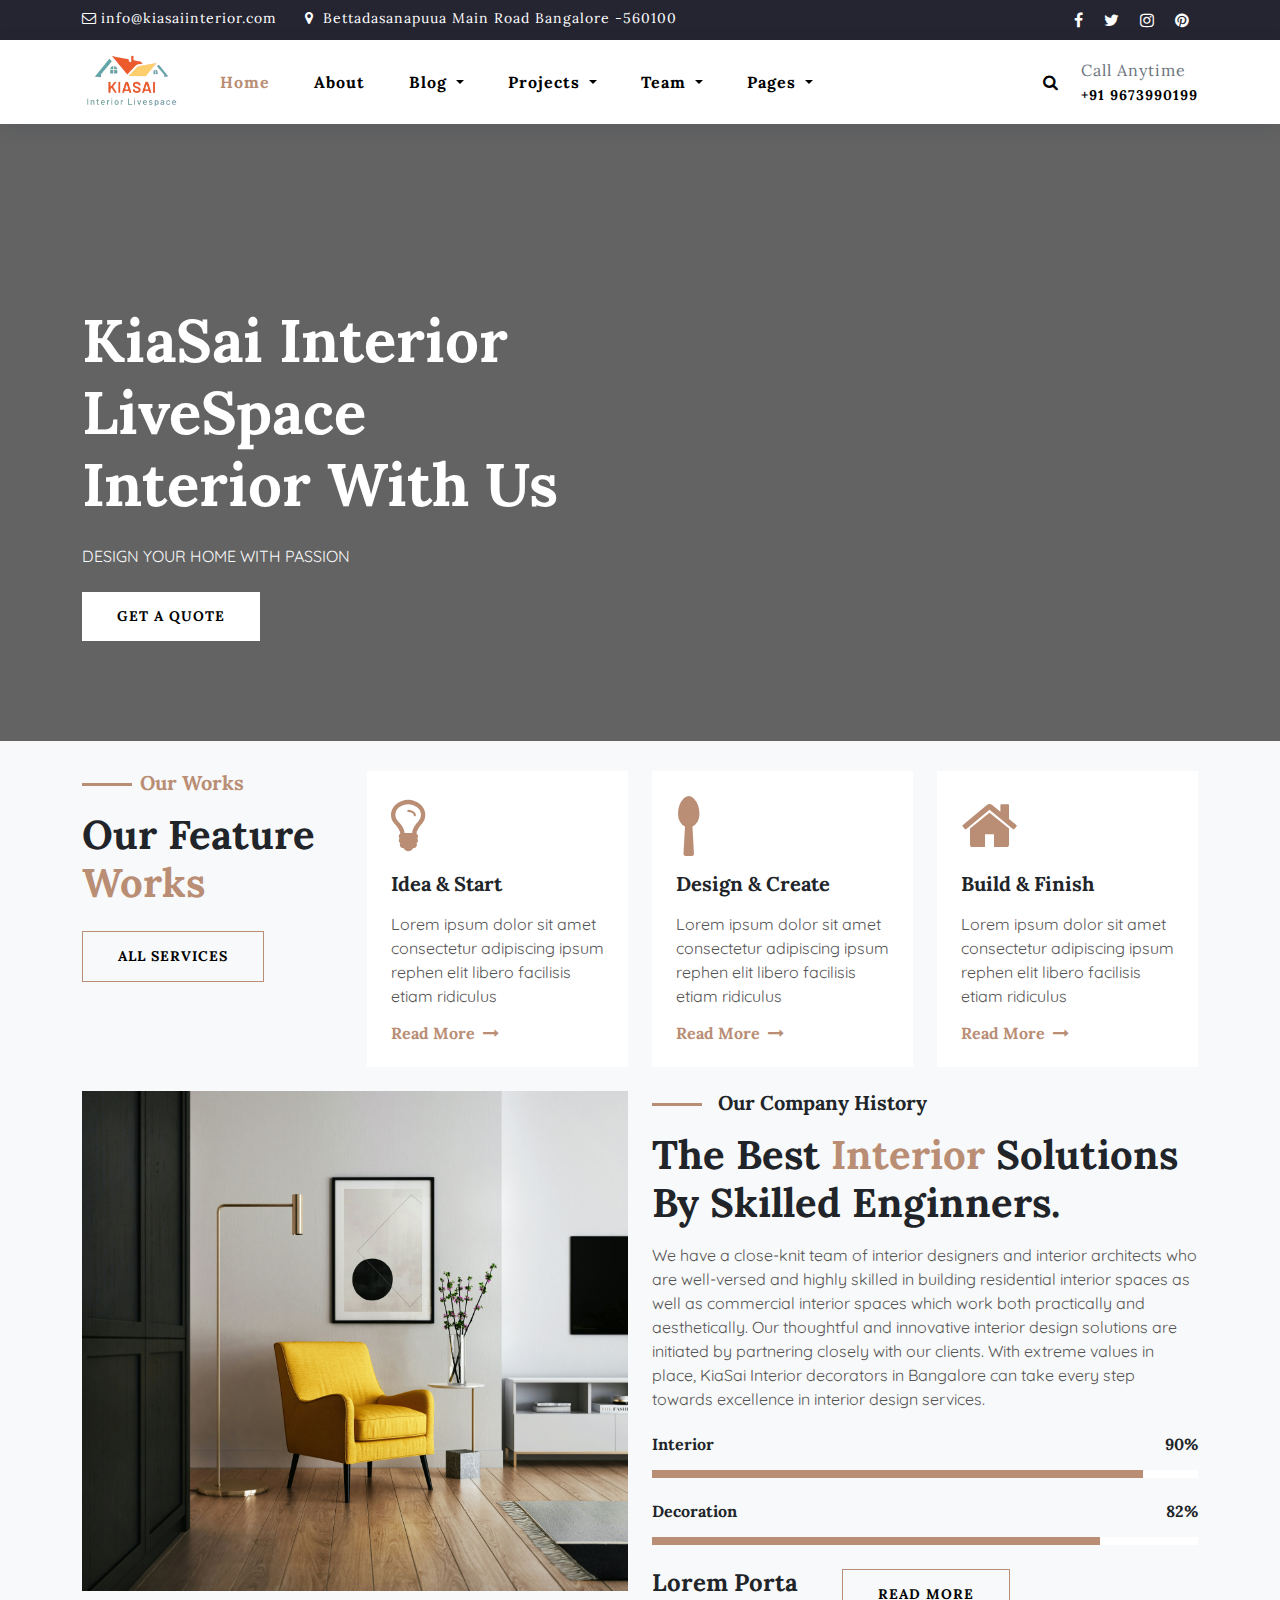
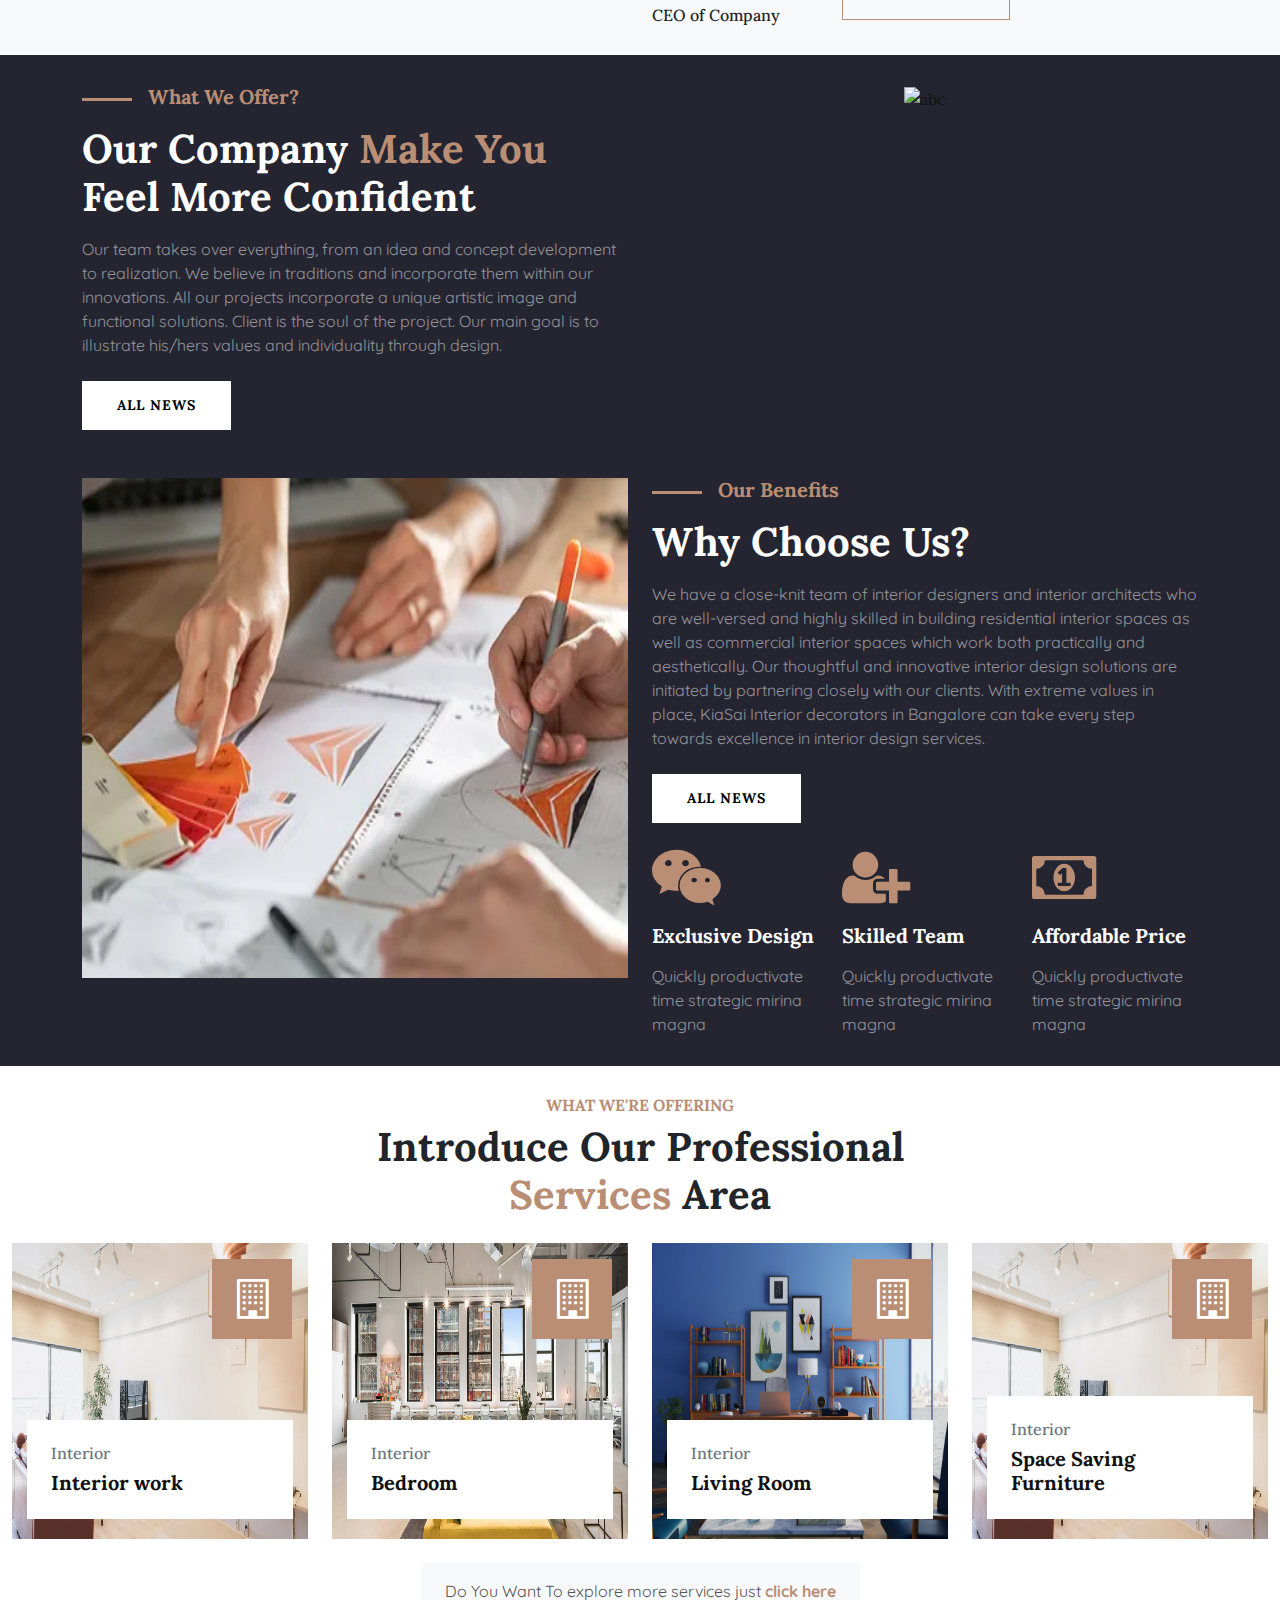
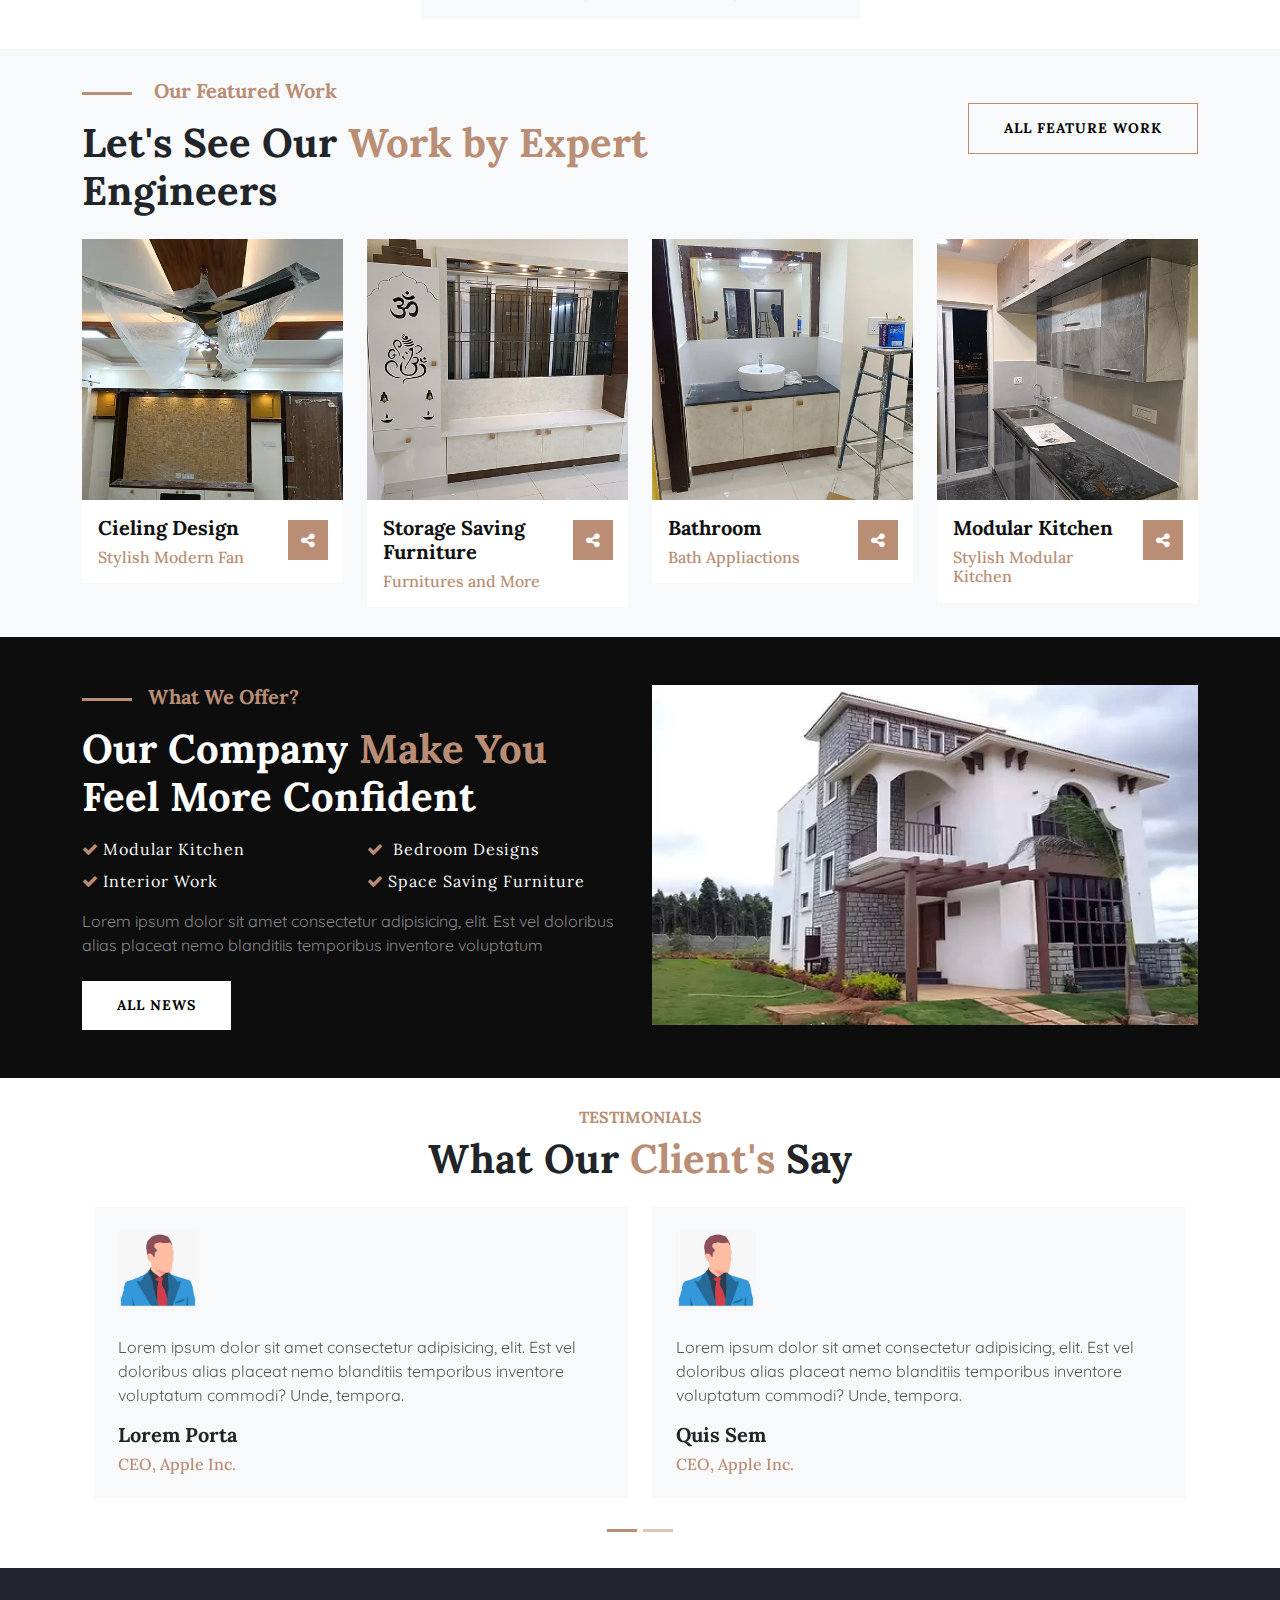
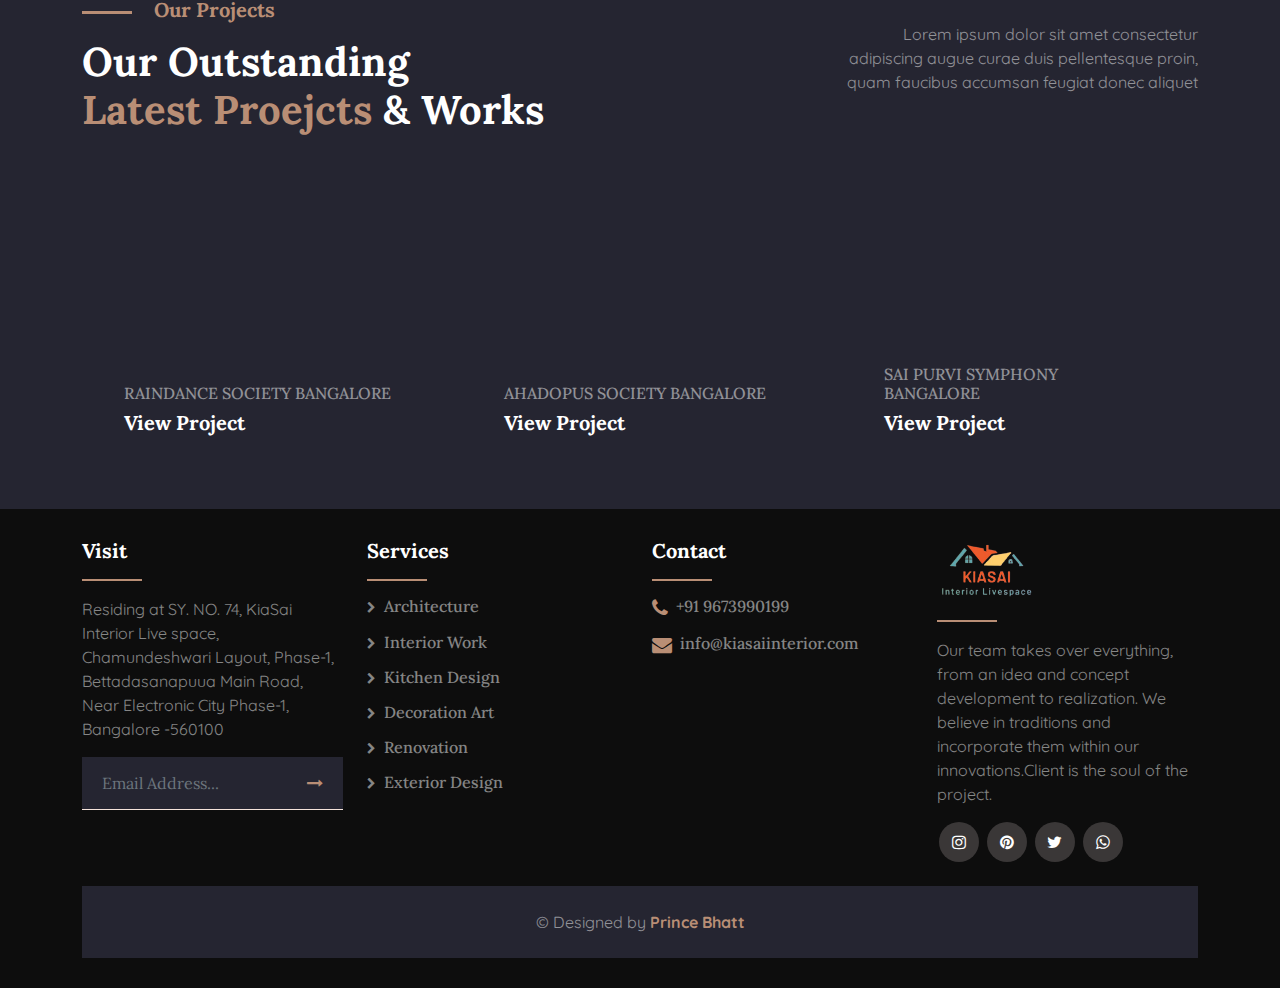
==== index.html @ 228f4214 "Website Home About Done" ====
<!DOCTYPE html>
<html lang="en">
  <head>
    <meta charset="utf-8" />
    <meta
      http-equiv="X-UA-Compatible"
      content="IE=edge" />
    <meta
      name="viewport"
      content="width=device-width, initial-scale=1" />
    <title>KiaSai Interiors</title>
    <link
      href="css/bootstrap.min.css"
      rel="stylesheet" />
    <link
      href="css/font-awesome.min.css"
      rel="stylesheet" />
    <link
      href="css/global.css"
      rel="stylesheet" />
    <link
      rel="shortcut icon"
      href="img/logo.png"
      type="image/x-icon" />
    <link
      href="css/index.css"
      rel="stylesheet" />
    <link
      href="https://fonts.googleapis.com/css2?family=Lora&display=swap"
      rel="stylesheet" />
    <link
      href="https://fonts.googleapis.com/css2?family=Quicksand:wght@500&display=swap"
      rel="stylesheet" />
    <script src="js/bootstrap.bundle.min.js"></script>
  </head>
  <body>
    <section
      id="top"
      class="bg_dark pt-2 pb-2">
      <div class="container-xl">
        <div class="row top_1">
          <div class="col-md-8">
            <div class="top_1l">
              <ul class="mb-0 font_14">
                <li class="d-inline-block">
                  <a
                    class="text-white"
                    href="#"
                    ><i class="fa fa-envelope-o me-1"></i
                    >info@kiasaiinterior.com</a
                  >
                </li>
                <li
                  style="cursor: pointer"
                  class="d-inline-block ms-4 text-white">
                  <i class="fa fa-map-marker me-1"></i>
                  Bettadasanapuua Main Road Bangalore -560100
                </li>
              </ul>
            </div>
          </div>
          <div class="col-md-4">
            <div class="top_1r text-end">
              <ul class="mb-0">
                <li class="d-inline-block mx-2">
                  <a
                    class="text-white"
                    href="#"
                    ><i class="fa fa-facebook"></i
                  ></a>
                </li>
                <li class="d-inline-block mx-2">
                  <a
                    class="text-white"
                    href="#"
                    ><i class="fa fa-twitter"></i
                  ></a>
                </li>
                <li class="d-inline-block mx-2">
                  <a
                    class="text-white"
                    href="#"
                    ><i class="fa fa-instagram"></i
                  ></a>
                </li>
                <li class="d-inline-block mx-2">
                  <a
                    class="text-white"
                    href="#"
                    ><i class="fa fa-pinterest"></i
                  ></a>
                </li>
              </ul>
            </div>
          </div>
        </div>
      </div>
    </section>

    <section id="header">
      <div
        class="modal fade"
        id="exampleModal2"
        tabindex="-1"
        aria-labelledby="exampleModalLabel"
        style="display: none; top: 0"
        aria-hidden="true">
        <div class="modal-dialog">
          <div class="modal-content bg-transparent border-0">
            <div class="modal-header border-0">
              <button
                type="button"
                class="btn-close"
                data-bs-dismiss="modal"
                aria-label="Close">
                <i class="fa fa-close"></i>
              </button>
            </div>
            <div class="modal-body p-0">
              <div class="search_1">
                <div class="input-group">
                  <input
                    type="text"
                    class="form-control bg-transparent border-0"
                    placeholder="Type your keyword.." />
                  <span class="input-group-btn">
                    <button
                      class="btn btn-primary bg-transparent border-0"
                      type="button">
                      <i class="fa fa-search"></i>
                    </button>
                  </span>
                </div>
              </div>
            </div>
          </div>
        </div>
      </div>
      <nav
        class="navbar navbar-expand-md navbar-light bg-white mx-auto pt-2 pb-2 shadow_box px-3"
        id="navbar_sticky">
        <div class="container-xl">
          <a
            class="navbar-brand p-0 fw-bold"
            href="index.html"
            ><img
              class="logo"
              src="img/logo.png"
              alt="logo"
          /></a>
          <button
            class="navbar-toggler"
            type="button"
            data-bs-toggle="collapse"
            data-bs-target="#navbarSupportedContent"
            aria-controls="navbarSupportedContent"
            aria-expanded="false"
            aria-label="Toggle navigation">
            <span class="navbar-toggler-icon"></span>
          </button>
          <div
            class="collapse navbar-collapse"
            id="navbarSupportedContent">
            <ul class="navbar-nav mb-0">
              <li class="nav-item">
                <a
                  class="nav-link active"
                  aria-current="page"
                  href="index.html"
                  >Home</a
                >
              </li>

              <li class="nav-item">
                <a
                  class="nav-link"
                  href="about.html"
                  >About
                </a>
              </li>

              <li class="nav-item dropdown">
                <a
                  class="nav-link dropdown-toggle"
                  href="#"
                  id="navbarDropdown"
                  role="button"
                  data-bs-toggle="dropdown"
                  aria-expanded="false">
                  Blog
                </a>
                <ul
                  class="dropdown-menu drop_1"
                  aria-labelledby="navbarDropdown">
                  <li>
                    <a
                      class="dropdown-item"
                      href="blog.html"
                      ><i
                        class="fa fa-long-arrow-right font_14 me-1 align-middle"></i>
                      Blog</a
                    >
                  </li>
                  <li>
                    <a
                      class="dropdown-item border-0"
                      href="blog_detail.html"
                      ><i
                        class="fa fa-long-arrow-right font_14 me-1 align-middle"></i>
                      Blog Detail</a
                    >
                  </li>
                </ul>
              </li>

              <li class="nav-item dropdown">
                <a
                  class="nav-link dropdown-toggle"
                  href="#"
                  id="navbarDropdown"
                  role="button"
                  data-bs-toggle="dropdown"
                  aria-expanded="false">
                  Projects
                </a>
                <ul
                  class="dropdown-menu drop_1"
                  aria-labelledby="navbarDropdown">
                  <li>
                    <a
                      class="dropdown-item"
                      href="project.html"
                      ><i
                        class="fa fa-long-arrow-right font_14 me-1 align-middle"></i>
                      Projects</a
                    >
                  </li>
                  <li>
                    <a
                      class="dropdown-item border-0"
                      href="detail.html"
                      ><i
                        class="fa fa-long-arrow-right font_14 me-1 align-middle"></i>
                      Project Detail</a
                    >
                  </li>
                </ul>
              </li>

              <li class="nav-item dropdown">
                <a
                  class="nav-link dropdown-toggle"
                  href="#"
                  id="navbarDropdown"
                  role="button"
                  data-bs-toggle="dropdown"
                  aria-expanded="false">
                  Team
                </a>
                <ul
                  class="dropdown-menu drop_1"
                  aria-labelledby="navbarDropdown">
                  <li>
                    <a
                      class="dropdown-item"
                      href="team.html"
                      ><i
                        class="fa fa-long-arrow-right font_14 me-1 align-middle"></i>
                      Team</a
                    >
                  </li>
                  <li>
                    <a
                      class="dropdown-item border-0"
                      href="team_detail.html"
                      ><i
                        class="fa fa-long-arrow-right font_14 me-1 align-middle"></i>
                      Team Detail</a
                    >
                  </li>
                </ul>
              </li>

              <li class="nav-item dropdown">
                <a
                  class="nav-link dropdown-toggle"
                  href="#"
                  id="navbarDropdown"
                  role="button"
                  data-bs-toggle="dropdown"
                  aria-expanded="false">
                  Pages
                </a>
                <ul
                  class="dropdown-menu drop_1"
                  aria-labelledby="navbarDropdown">
                  <li>
                    <a
                      class="dropdown-item"
                      href="services.html"
                      ><i
                        class="fa fa-long-arrow-right font_14 me-1 align-middle"></i>
                      Services</a
                    >
                  </li>
                  <li>
                    <a
                      class="dropdown-item"
                      href="pricing.html"
                      ><i
                        class="fa fa-long-arrow-right font_14 me-1 align-middle"></i>
                      Pricing</a
                    >
                  </li>
                  <li>
                    <a
                      class="dropdown-item border-0"
                      href="contact.html"
                      ><i
                        class="fa fa-long-arrow-right font_14 me-1 align-middle"></i>
                      Contact</a
                    >
                  </li>
                </ul>
              </li>
            </ul>
            <ul class="navbar-nav mb-0 ms-auto">
              <li class="nav-item">
                <a
                  class="nav-link drop_togn"
                  data-bs-target="#exampleModal2"
                  data-bs-toggle="modal"
                  href="#"
                  ><i class="fa fa-search"></i
                ></a>
              </li>

              <li class="nav-item drop_conc">
                <a
                  class="d-inline-block text-muted"
                  href="#">
                  Call Anytime <br />
                  <span class="text-black fw-bold font_14">
                    +91 9673990199</span
                  ></a
                >
              </li>
            </ul>
          </div>
        </div>
      </nav>
    </section>

    <section
      id="center"
      class="center_h">
      <div class="center_hm">
        <div class="container-xl">
          <div class="row top_1">
            <div class="col-md-7">
              <div class="center_hl">
                <h1 class="text-white font_60">
                  KiaSai Interior LiveSpace<br />
                  Interior With Us
                </h1>
                <p class="mt-4 text-light">DESIGN YOUR HOME WITH PASSION</p>
                <h6 class="mb-0 mt-4 text-uppercase font_14">
                  <a
                    id="show"
                    class="button"
                    href="#"
                    >Get a Quote</a
                  >
                </h6>
              </div>
            </div>
            <div class="col-md-5">
              <div
                id="formmm"
                class="center_hr bg-white p-4">
                <h2>Need Any Help?</h2>
                <input
                  class="form-control mt-4"
                  placeholder="Name"
                  type="text" />
                <div class="center_hri row">
                  <div class="col-md-6">
                    <div class="center_hril">
                      <input
                        class="form-control mt-4"
                        placeholder="Phone"
                        type="text" />
                    </div>
                  </div>
                  <div class="col-md-6">
                    <div class="center_hril">
                      <input
                        class="form-control mt-4"
                        placeholder="Email"
                        type="text" />
                    </div>
                  </div>
                </div>
                <textarea
                  placeholder="Your Message"
                  class="form-control mt-4 form_text"></textarea>
                <h6 class="mb-0 mt-4">
                  <a
                    class="button_1 d-block text-center"
                    href="#"
                    >Request Submit</a
                  >
                  <a
                    id="close"
                    class="button_1 d-block text-center"
                    href="#"
                    >Close Form</a
                  >
                </h6>
              </div>
            </div>
          </div>
        </div>
      </div>
    </section>

    <section
      id="work"
      class="bg-light p_3">
      <div class="container-xl">
        <div class="row work_1">
          <div class="col-md-3">
            <div class="work_1l">
              <h5 class="icon_line col_brow">Our Works</h5>
              <h1 class="mt-3">
                Our Feature <span class="col_brow">Works</span>
              </h1>
              <h6 class="mb-0 mt-4 text-uppercase font_14">
                <a
                  class="button_2"
                  href="#"
                  >All Services</a
                >
              </h6>
            </div>
          </div>
          <div class="col-md-9">
            <div class="work_1r">
              <div class="work_1ri row">
                <div class="col-md-4">
                  <div class="work_1ri1 bg-white p-4">
                    <span class="font_60 col_brow lh-1"
                      ><i class="fa fa-lightbulb-o"></i
                    ></span>
                    <h5 class="mt-3">Idea & Start</h5>
                    <p class="mt-3">
                      Lorem ipsum dolor sit amet consectetur adipiscing ipsum
                      rephen elit libero facilisis etiam ridiculus
                    </p>
                    <h6 class="mb-0 fw-bold">
                      <a
                        class="col_brow"
                        href="#"
                        >Read More <i class="fa fa-long-arrow-right ms-1"></i
                      ></a>
                    </h6>
                  </div>
                </div>
                <div class="col-md-4">
                  <div class="work_1ri1 bg-white p-4">
                    <span class="font_60 col_brow lh-1"
                      ><i class="fa fa-spoon"></i
                    ></span>
                    <h5 class="mt-3">Design & Create</h5>
                    <p class="mt-3">
                      Lorem ipsum dolor sit amet consectetur adipiscing ipsum
                      rephen elit libero facilisis etiam ridiculus
                    </p>
                    <h6 class="mb-0 fw-bold">
                      <a
                        class="col_brow"
                        href="#"
                        >Read More <i class="fa fa-long-arrow-right ms-1"></i
                      ></a>
                    </h6>
                  </div>
                </div>
                <div class="col-md-4">
                  <div class="work_1ri1 bg-white p-4">
                    <span class="font_60 col_brow lh-1"
                      ><i class="fa fa-home"></i
                    ></span>
                    <h5 class="mt-3">Build & Finish</h5>
                    <p class="mt-3">
                      Lorem ipsum dolor sit amet consectetur adipiscing ipsum
                      rephen elit libero facilisis etiam ridiculus
                    </p>
                    <h6 class="mb-0 fw-bold">
                      <a
                        class="col_brow"
                        href="#"
                        >Read More <i class="fa fa-long-arrow-right ms-1"></i
                      ></a>
                    </h6>
                  </div>
                </div>
              </div>
            </div>
          </div>
        </div>
        <div class="row work_2 mt-4">
          <div class="col-md-6">
            <div class="work_2l">
              <div class="grid clearfix">
                <figure class="effect-jazz mb-0">
                  <a href="#"
                    ><img
                      src="img/img2.jpg"
                      height="500"
                      class="w-100"
                      alt="abc"
                  /></a>
                </figure>
              </div>
            </div>
          </div>
          <div class="col-md-6">
            <div class="work_2r">
              <h5 class="icon_line">Our Company History</h5>
              <h1 class="mt-3">
                The Best
                <span class="col_brow"> Interior</span> Solutions By Skilled
                Enginners.
              </h1>
              <p class="mt-3">
                We have a close-knit team of interior designers and interior
                architects who are well-versed and highly skilled in building
                residential interior spaces as well as commercial interior
                spaces which work both practically and aesthetically. Our
                thoughtful and innovative interior design solutions are
                initiated by partnering closely with our clients. With extreme
                values in place, KiaSai Interior decorators in Bangalore can
                take every step towards excellence in interior design services.
              </p>
              <h6 class="mt-4 fw-bold">
                Interior <span class="pull-right">90%</span>
              </h6>
              <div class="progress-bar mt-3">
                <div
                  class="progress"
                  style="width: 90%"></div>
              </div>
              <h6 class="mt-4 fw-bold">
                Decoration <span class="pull-right">82%</span>
              </h6>
              <div class="progress-bar mt-3">
                <div
                  class="progress"
                  style="width: 82%"></div>
              </div>
              <div class="work_2ri row mt-4">
                <div class="col-md-4">
                  <div class="work_2ril">
                    <h4>Lorem Porta</h4>
                    <h6 class="mb-0">CEO of Company</h6>
                  </div>
                </div>
                <div class="col-md-8">
                  <div class="work_2rir">
                    <h6 class="mb-0 text-uppercase font_14">
                      <a
                        class="button_2"
                        href="#"
                        >Read More</a
                      >
                    </h6>
                  </div>
                </div>
              </div>
            </div>
          </div>
        </div>
      </div>
    </section>

    <section
      id="offer"
      class="bg_dark p_3">
      <div class="container-xl">
        <div class="row work_1">
          <div class="col-md-6">
            <div class="offer_l">
              <h5 class="icon_line col_brow">What We Offer?</h5>
              <h1 class="mt-3 text-white">
                Our Company <span class="col_brow">Make You</span> Feel More
                Confident
              </h1>
              <p class="text-white-50 mt-3">
                Our team takes over everything, from an idea and concept
                development to realization. We believe in traditions and
                incorporate them within our innovations. All our projects
                incorporate a unique artistic image and functional solutions.
                Client is the soul of the project. Our main goal is to
                illustrate his/hers values and individuality through design.
              </p>
              <h6 class="mb-0 mt-4 text-uppercase font_14">
                <a
                  class="button"
                  href="#"
                  >All News</a
                >
              </h6>
            </div>
          </div>
          <div class="col-md-6">
            <div class="offer_r">
              <div class="grid clearfix">
                <figure class="effect-jazz mb-0">
                  <a href="#"
                    ><img
                      src="img/1.jpg"
                      height="340"
                      class="w-100"
                      alt="abc"
                  /></a>
                </figure>
              </div>
            </div>
          </div>
        </div>
        <div class="row work_1 mt-5">
          <div class="col-md-6">
            <div class="offer_r">
              <div class="grid clearfix">
                <figure class="effect-jazz mb-0">
                  <a href="#"
                    ><img
                      src="img/2.webp"
                      height="500"
                      class="w-100"
                      alt="abc"
                  /></a>
                </figure>
              </div>
            </div>
          </div>
          <div class="col-md-6">
            <div class="offer_l">
              <h5 class="icon_line col_brow">Our Benefits</h5>
              <h1 class="mt-3 text-white">Why Choose Us?</h1>
              <p class="text-white-50 mt-3">
                We have a close-knit team of interior designers and interior
                architects who are well-versed and highly skilled in building
                residential interior spaces as well as commercial interior
                spaces which work both practically and aesthetically. Our
                thoughtful and innovative interior design solutions are
                initiated by partnering closely with our clients. With extreme
                values in place, KiaSai Interior decorators in Bangalore can
                take every step towards excellence in interior design services.
              </p>
              <h6 class="mb-0 mt-4 text-uppercase font_14">
                <a
                  class="button"
                  href="#"
                  >All News</a
                >
              </h6>
              <div class="row offer_li mt-4">
                <div class="col-md-4">
                  <div class="offer_lil">
                    <span class="font_60 col_brow lh-1"
                      ><i class="fa fa-wechat"></i
                    ></span>
                    <h5 class="mt-3 text-white">Exclusive Design</h5>
                    <p class="mt-3 text-white-50 mb-0">
                      Quickly productivate time strategic mirina magna
                    </p>
                  </div>
                </div>
                <div class="col-md-4">
                  <div class="offer_lil">
                    <span class="font_60 col_brow lh-1"
                      ><i class="fa fa-user-plus"></i
                    ></span>
                    <h5 class="mt-3 text-white">Skilled Team</h5>
                    <p class="mt-3 text-white-50 mb-0">
                      Quickly productivate time strategic mirina magna
                    </p>
                  </div>
                </div>
                <div class="col-md-4">
                  <div class="offer_lil">
                    <span class="font_60 col_brow lh-1"
                      ><i class="fa fa-money"></i
                    ></span>
                    <h5 class="mt-3 text-white">Affordable Price</h5>
                    <p class="mt-3 text-white-50 mb-0">
                      Quickly productivate time strategic mirina magna
                    </p>
                  </div>
                </div>
              </div>
            </div>
          </div>
        </div>
      </div>
    </section>

    <section
      id="serv"
      class="p_3">
      <div class="container-fluid">
        <div class="serv_1 row text-center mb-4">
          <div class="col-md-12">
            <h6 class="col_brow fw-bold">WHAT WE'RE OFFERING</h6>
            <h1 class="mb-0">
              Introduce Our Professional <br />
              <span class="col_brow">Services</span> Area
            </h1>
          </div>
        </div>
        <div class="serv_2 row">
          <div class="col-md-3 col-sm-6">
            <div class="serv_2i position-relative">
              <div class="serv_2i1">
                <div class="grid clearfix">
                  <figure class="effect-jazz mb-0">
                    <a href="#"
                      ><img
                        style="
                          background-position: center;
                          background-repeat: no-repeat;
                          background-size: cover;
                          aspect-ratio: 1/1;
                        "
                        src="img/Slider1.jpg"
                        class="w-100"
                        alt="abc"
                    /></a>
                  </figure>
                </div>
              </div>
              <div
                class="serv_2i2 position-absolute w-100 top-0 text-end p-3 h-100">
                <span class="d-inline-block bg_brow text-white fs-1 text-center"
                  ><i class="fa fa-building-o"></i
                ></span>
              </div>
              <div class="serv_2i3 position-absolute bg-white p-4">
                <h6 class="text-muted">Interior</h6>
                <h5 class="mb-0"><a href="#">Interior work</a></h5>
              </div>
            </div>
          </div>
          <div class="col-md-3 col-sm-6">
            <div class="serv_2i position-relative">
              <div class="serv_2i1">
                <div class="grid clearfix">
                  <figure class="effect-jazz mb-0">
                    <a href="#"
                      ><img
                        style="
                          background-position: center;
                          background-repeat: no-repeat;
                          background-size: cover;
                          aspect-ratio: 1/1;
                        "
                        src="img/Slider3.jpg"
                        class="w-100"
                        alt="abc"
                    /></a>
                  </figure>
                </div>
              </div>
              <div
                class="serv_2i2 position-absolute w-100 top-0 text-end p-3 h-100">
                <span class="d-inline-block bg_brow text-white fs-1 text-center"
                  ><i class="fa fa-building-o"></i
                ></span>
              </div>
              <div class="serv_2i3 position-absolute bg-white p-4">
                <h6 class="text-muted">Interior</h6>
                <h5 class="mb-0"><a href="#">Bedroom</a></h5>
              </div>
            </div>
          </div>
          <div class="col-md-3 col-sm-6">
            <div class="serv_2i position-relative">
              <div class="serv_2i1">
                <div class="grid clearfix">
                  <figure class="effect-jazz mb-0">
                    <a href="#"
                      ><img
                        style="
                          background-position: center;
                          background-repeat: no-repeat;
                          background-size: cover;
                          aspect-ratio: 1/1;
                        "
                        src="img/Slider5.jpg"
                        class="w-100"
                        alt="abc"
                    /></a>
                  </figure>
                </div>
              </div>
              <div
                class="serv_2i2 position-absolute w-100 top-0 text-end p-3 h-100">
                <span class="d-inline-block bg_brow text-white fs-1 text-center"
                  ><i class="fa fa-building-o"></i
                ></span>
              </div>
              <div class="serv_2i3 position-absolute bg-white p-4">
                <h6 class="text-muted">Interior</h6>
                <h5 class="mb-0"><a href="#">Living Room</a></h5>
              </div>
            </div>
          </div>
          <div class="col-md-3 col-sm-6">
            <div class="serv_2i position-relative">
              <div class="serv_2i1">
                <div class="grid clearfix">
                  <figure class="effect-jazz mb-0">
                    <a href="#"
                      ><img
                        style="
                          background-position: center;
                          background-repeat: no-repeat;
                          background-size: cover;
                          aspect-ratio: 1/1;
                        "
                        src="img/Slider1.jpg"
                        class="w-100"
                        alt="abc"
                    /></a>
                  </figure>
                </div>
              </div>
              <div
                class="serv_2i2 position-absolute w-100 top-0 text-end p-3 h-100">
                <span class="d-inline-block bg_brow text-white fs-1 text-center"
                  ><i class="fa fa-building-o"></i
                ></span>
              </div>
              <div class="serv_2i3 position-absolute bg-white p-4">
                <h6 class="text-muted">Interior</h6>
                <h5 class="mb-0"><a href="#">Space Saving Furniture</a></h5>
              </div>
            </div>
          </div>
        </div>
        <div class="serv_3 row text-center mt-4">
          <div class="col-md-12">
            <p class="mb-0 bg-light p-3 px-4 d-inline-block">
              Do You Want To explore more services just
              <a
                class="col_brow fw-bold"
                href="#"
                >click here</a
              >
            </p>
          </div>
        </div>
      </div>
    </section>

    <section
      id="team"
      class="p_3 bg-light">
      <div class="container-xl">
        <div class="team_1 row mb-4">
          <div class="col-md-8">
            <div class="team_1l">
              <h5 class="icon_line col_brow">Our Featured Work</h5>
              <h1 class="mt-3 mb-0">
                Let's See Our <span class="col_brow">Work by Expert</span>
                <br />
                Engineers
              </h1>
            </div>
          </div>
          <div class="col-md-4">
            <div class="team_1r text-end mt-4">
              <h6 class="mb-0 text-uppercase font_14">
                <a
                  class="button_2"
                  href="#"
                  >All Feature Work</a
                >
              </h6>
            </div>
          </div>
        </div>
        <div class="team_2 row">
          <div class="col-md-3 col-sm-6">
            <div class="team_2im">
              <div class="team_2i position-relative">
                <div class="team_2i1">
                  <div class="grid clearfix">
                    <figure class="effect-jazz mb-0">
                      <a href="#"
                        ><img
                          src="img/work1.webp"
                          class="w-100"
                          alt="abc"
                      /></a>
                    </figure>
                  </div>
                </div>

                <div
                  class="team_2i3 position-absolute w-100 top-0 p-3 text-end h-100">
                  <!-- <ul class="mb-0">
                    <li>
                      <a
                        class="d-inline-block text-center bg-white col_brow"
                        href="#"></a>
                    </li>
                    <li class="mt-1">
                      <a
                        class="d-inline-block text-center bg-white col_brow"
                        href="#"
                        ><i class="fa fa-instagram"></i
                      ></a>
                    </li>
                    <li class="mt-1">
                      <a
                        class="d-inline-block text-center bg-white col_brow"
                        href="#"
                        ><i class="fa fa-pinterest"></i
                      ></a>
                    </li>
                    <li class="mt-1">
                      <a
                        class="d-inline-block text-center bg-white col_brow"
                        href="#"
                        ><i class="fa fa-twitter"></i
                      ></a>
                    </li>
                  </ul> -->
                </div>
              </div>
              <div class="team_2i2 p-3 bg-white">
                <div class="team_2i2i row">
                  <div class="col-md-9 col-9">
                    <div class="team_2i2il">
                      <h5><a href="#">Cieling Design</a></h5>
                      <h6 class="mb-0 col_brow">Stylish Modern Fan</h6>
                    </div>
                  </div>
                  <div class="col-md-3 col-3">
                    <div class="team_2i2ir text-end mt-1">
                      <span
                        ><a
                          class="d-inline-block text-center bg_brow text-white"
                          href="#"
                          ><i class="fa fa-share-alt"></i></a
                      ></span>
                    </div>
                  </div>
                </div>
              </div>
            </div>
          </div>
          <div class="col-md-3 col-sm-6">
            <div class="team_2im">
              <div class="team_2i position-relative">
                <div class="team_2i1">
                  <div class="grid clearfix">
                    <figure class="effect-jazz mb-0">
                      <a href="#"
                        ><img
                          src="img/work2.webp"
                          class="w-100"
                          alt="abc"
                      /></a>
                    </figure>
                  </div>
                </div>

                <div
                  class="team_2i3 position-absolute w-100 top-0 p-3 text-end h-100">
                  <!-- <ul class="mb-0">
                    <li>
                      <a
                        class="d-inline-block text-center bg-white col_brow"
                        href="#"
                        ><i class="fa fa-facebook"></i
                      ></a>
                    </li>
                    <li class="mt-1">
                      <a
                        class="d-inline-block text-center bg-white col_brow"
                        href="#"
                        ><i class="fa fa-instagram"></i
                      ></a>
                    </li>
                    <li class="mt-1">
                      <a
                        class="d-inline-block text-center bg-white col_brow"
                        href="#"
                        ><i class="fa fa-pinterest"></i
                      ></a>
                    </li>
                    <li class="mt-1">
                      <a
                        class="d-inline-block text-center bg-white col_brow"
                        href="#"
                        ><i class="fa fa-twitter"></i
                      ></a>
                    </li>
                  </ul> -->
                </div>
              </div>
              <div class="team_2i2 p-3 bg-white">
                <div class="team_2i2i row">
                  <div class="col-md-9 col-9">
                    <div class="team_2i2il">
                      <h5><a href="#">Storage Saving Furniture</a></h5>
                      <h6 class="mb-0 col_brow">Furnitures and More</h6>
                    </div>
                  </div>
                  <div class="col-md-3 col-3">
                    <div class="team_2i2ir text-end mt-1">
                      <span
                        ><a
                          class="d-inline-block text-center bg_brow text-white"
                          href="#"
                          ><i class="fa fa-share-alt"></i></a
                      ></span>
                    </div>
                  </div>
                </div>
              </div>
            </div>
          </div>
          <div class="col-md-3 col-sm-6">
            <div class="team_2im">
              <div class="team_2i position-relative">
                <div class="team_2i1">
                  <div class="grid clearfix">
                    <figure class="effect-jazz mb-0">
                      <a href="#"
                        ><img
                          src="img/work3.webp"
                          class="w-100"
                          alt="abc"
                      /></a>
                    </figure>
                  </div>
                </div>

                <div
                  class="team_2i3 position-absolute w-100 top-0 p-3 text-end h-100">
                  <!-- <ul class="mb-0">
                    <li>
                      <a
                        class="d-inline-block text-center bg-white col_brow"
                        href="#"
                        ><i class="fa fa-facebook"></i
                      ></a>
                    </li>
                    <li class="mt-1">
                      <a
                        class="d-inline-block text-center bg-white col_brow"
                        href="#"
                        ><i class="fa fa-instagram"></i
                      ></a>
                    </li>
                    <li class="mt-1">
                      <a
                        class="d-inline-block text-center bg-white col_brow"
                        href="#"
                        ><i class="fa fa-pinterest"></i
                      ></a>
                    </li>
                    <li class="mt-1">
                      <a
                        class="d-inline-block text-center bg-white col_brow"
                        href="#"
                        ><i class="fa fa-twitter"></i
                      ></a>
                    </li>
                  </ul> -->
                </div>
              </div>
              <div class="team_2i2 p-3 bg-white">
                <div class="team_2i2i row">
                  <div class="col-md-9 col-9">
                    <div class="team_2i2il">
                      <h5><a href="#">Bathroom</a></h5>
                      <h6 class="mb-0 col_brow">Bath Appliactions</h6>
                    </div>
                  </div>
                  <div class="col-md-3 col-3">
                    <div class="team_2i2ir text-end mt-1">
                      <span
                        ><a
                          class="d-inline-block text-center bg_brow text-white"
                          href="#"
                          ><i class="fa fa-share-alt"></i></a
                      ></span>
                    </div>
                  </div>
                </div>
              </div>
            </div>
          </div>
          <div class="col-md-3 col-sm-6">
            <div class="team_2im">
              <div class="team_2i position-relative">
                <div class="team_2i1">
                  <div class="grid clearfix">
                    <figure class="effect-jazz mb-0">
                      <a href="#"
                        ><img
                          src="img/work4.webp"
                          class="w-100"
                          alt="abc"
                      /></a>
                    </figure>
                  </div>
                </div>

                <div
                  class="team_2i3 position-absolute w-100 top-0 p-3 text-end h-100">
                  <!-- <ul class="mb-0">
                    <li>
                      <a
                        class="d-inline-block text-center bg-white col_brow"
                        href="#"
                        ><i class="fa fa-facebook"></i
                      ></a>
                    </li>
                    <li class="mt-1">
                      <a
                        class="d-inline-block text-center bg-white col_brow"
                        href="#"
                        ><i class="fa fa-instagram"></i
                      ></a>
                    </li>
                    <li class="mt-1">
                      <a
                        class="d-inline-block text-center bg-white col_brow"
                        href="#"
                        ><i class="fa fa-pinterest"></i
                      ></a>
                    </li>
                    <li class="mt-1">
                      <a
                        class="d-inline-block text-center bg-white col_brow"
                        href="#"
                        ><i class="fa fa-twitter"></i
                      ></a>
                    </li>
                  </ul> -->
                </div>
              </div>
              <div class="team_2i2 p-3 bg-white">
                <div class="team_2i2i row">
                  <div class="col-md-9 col-9">
                    <div class="team_2i2il">
                      <h5><a href="#">Modular Kitchen</a></h5>
                      <h6 class="mb-0 col_brow">Stylish Modular Kitchen</h6>
                    </div>
                  </div>
                  <div class="col-md-3 col-3">
                    <div class="team_2i2ir text-end mt-1">
                      <span
                        ><a
                          class="d-inline-block text-center bg_brow text-white"
                          href="#"
                          ><i class="fa fa-share-alt"></i></a
                      ></span>
                    </div>
                  </div>
                </div>
              </div>
            </div>
          </div>
        </div>
      </div>
    </section>

    <section id="offer_o">
      <div class="offer_m pt-5 pb-5">
        <div class="container-xl">
          <div class="row work_1">
            <div class="col-md-6">
              <div class="offer_l">
                <h5 class="icon_line col_brow">What We Offer?</h5>
                <h1 class="mt-3 text-white">
                  Our Company <span class="col_brow">Make You</span> Feel More
                  Confident
                </h1>
                <div class="offer_li row mt-3">
                  <div class="col-md-6">
                    <div class="offer_lil">
                      <ul class="mb-0">
                        <li class="text-light">
                          <i class="fa fa-check col_brow me-1"></i>Modular
                          Kitchen
                        </li>
                        <li class="text-light mt-2">
                          <i class="fa fa-check col_brow me-1"></i>Interior Work
                        </li>
                      </ul>
                    </div>
                  </div>
                  <div class="col-md-6">
                    <div class="offer_lil">
                      <ul class="mb-0">
                        <li class="text-light">
                          <i class="fa fa-check col_brow me-1"></i> Bedroom
                          Designs
                        </li>
                        <li class="text-light mt-2">
                          <i class="fa fa-check col_brow me-1"></i>Space Saving
                          Furniture
                        </li>
                      </ul>
                    </div>
                  </div>
                </div>
                <p class="mt-3 text-white-50">
                  Lorem ipsum dolor sit amet consectetur adipisicing, elit. Est
                  vel doloribus alias placeat nemo blanditiis temporibus
                  inventore voluptatum
                </p>
                <h6 class="mb-0 mt-4 text-uppercase font_14">
                  <a
                    class="button"
                    href="#"
                    >All News</a
                  >
                </h6>
              </div>
            </div>
            <div class="col-md-6">
              <div class="offer_r">
                <div class="grid clearfix">
                  <figure class="effect-jazz mb-0">
                    <a href="#"
                      ><img
                        src="img/Vakil_Encasa.webp"
                        height="340"
                        class="w-100"
                        alt="abc"
                    /></a>
                  </figure>
                </div>
              </div>
            </div>
          </div>
        </div>
      </div>
    </section>

    <section
      id="testim"
      class="p_3 carousel_p">
      <div class="container-xl">
        <div class="serv_1 row text-center mb-4">
          <div class="col-md-12">
            <h6 class="col_brow fw-bold">TESTIMONIALS</h6>
            <h1 class="mb-0">
              What Our <span class="col_brow">Client's</span> Say
            </h1>
          </div>
        </div>
        <div class="testim_1 row">
          <div
            id="carouselExampleCaptions1"
            class="carousel slide"
            data-bs-ride="carousel">
            <div class="carousel-indicators">
              <button
                type="button"
                data-bs-target="#carouselExampleCaptions1"
                data-bs-slide-to="0"
                class="active"
                aria-label="Slide 1"></button>
              <button
                type="button"
                data-bs-target="#carouselExampleCaptions1"
                data-bs-slide-to="1"
                aria-label="Slide 2"
                class=""
                aria-current="true"></button>
            </div>
            <div class="carousel-inner">
              <div class="carousel-item active">
                <div class="testim_1i mx-0 row">
                  <div class="col-md-6">
                    <div class="testim_1i1 bg-light p-4">
                      <img
                        src="img/male.jpg"
                        alt="abc"
                        width="80"
                        height="80" />
                      <p class="mt-4">
                        Lorem ipsum dolor sit amet consectetur adipisicing,
                        elit. Est vel doloribus alias placeat nemo blanditiis
                        temporibus inventore voluptatum commodi? Unde, tempora.
                      </p>
                      <h5>Lorem Porta</h5>
                      <h6 class="mb-0 col_brow">CEO, Apple Inc.</h6>
                    </div>
                  </div>
                  <div class="col-md-6">
                    <div class="testim_1i1 bg-light p-4">
                      <img
                        src="img/male.jpg"
                        alt="abc"
                        width="80"
                        height="80" />
                      <p class="mt-4">
                        Lorem ipsum dolor sit amet consectetur adipisicing,
                        elit. Est vel doloribus alias placeat nemo blanditiis
                        temporibus inventore voluptatum commodi? Unde, tempora.
                      </p>
                      <h5>Quis Sem</h5>
                      <h6 class="mb-0 col_brow">CEO, Apple Inc.</h6>
                    </div>
                  </div>
                </div>
              </div>
              <div class="carousel-item">
                <div class="testim_1i mx-0 row">
                  <div class="col-md-6">
                    <div class="testim_1i1 bg-light p-4">
                      <img
                        src="img/male.jpg"
                        alt="abc"
                        width="80"
                        height="80" />
                      <p class="mt-4">
                        Lorem ipsum dolor sit amet consectetur adipisicing,
                        elit. Est vel doloribus alias placeat nemo blanditiis
                        temporibus inventore voluptatum commodi? Unde, tempora.
                      </p>
                      <h5>Ipsum Amet</h5>
                      <h6 class="mb-0 col_brow">CEO, Apple Inc.</h6>
                    </div>
                  </div>
                  <div class="col-md-6">
                    <div class="testim_1i1 bg-light p-4">
                      <img
                        src="img/male.jpg"
                        alt="abc"
                        width="80"
                        height="80" />
                      <p class="mt-4">
                        Lorem ipsum dolor sit amet consectetur adipisicing,
                        elit. Est vel doloribus alias placeat nemo blanditiis
                        temporibus inventore voluptatum commodi? Unde, tempora.
                      </p>
                      <h5>Sed Augue</h5>
                      <h6 class="mb-0 col_brow">CEO, Apple Inc.</h6>
                    </div>
                  </div>
                </div>
              </div>
            </div>
          </div>
        </div>
      </div>
    </section>

    <section
      id="project"
      class="bg_dark p_3">
      <div class="container-xl">
        <div class="team_1 row mb-4">
          <div class="col-md-8">
            <div class="team_1l">
              <h5 class="icon_line col_brow">Our Projects</h5>
              <h1 class="mt-3 mb-0 text-white">
                Our Outstanding<br />
                <span class="col_brow">Latest Proejcts</span> & Works
              </h1>
            </div>
          </div>
          <div class="col-md-4">
            <div class="team_1r text-end mt-4">
              <p class="mb-0 text-white-50">
                Lorem ipsum dolor sit amet consectetur adipiscing augue curae
                duis pellentesque proin, quam faucibus accumsan feugiat donec
                aliquet
              </p>
            </div>
          </div>
        </div>
        <div class="serv_2 row">
          <div class="col-md-4">
            <div class="serv_2i position-relative">
              <iframe
                width="100%"
                height="315"
                src="https://www.youtube.com/embed/iZyUeif_zWk?si=I78VW1plXc288IF3"
                title="YouTube video player"
                frameborder="0"
                allow="accelerometer; autoplay; clipboard-write; encrypted-media; gyroscope; picture-in-picture; web-share"
                referrerpolicy="strict-origin-when-cross-origin"
                allowfullscreen></iframe>
              <!-- <div
                class="serv_2i2 position-absolute w-100 top-0 text-end p-3 h-100">
                <span class="d-inline-block bg_brow text-white fs-4 text-center"
                  ><i class="fa fa-long-arrow-right"></i
                ></span>
              </div> -->
              <div class="serv_2i3 position-absolute bg_dark p-4">
                <h6 class="text-white-50">RAINDANCE SOCIETY BANGALORE</h6>
                <h5 class="mb-0">
                  <a
                    class="text-white"
                    href="https://www.youtube.com/embed/iZyUeif_zWk?si=I78VW1plXc288IF3"
                    >View Project</a
                  >
                </h5>
              </div>
            </div>
          </div>
          <div class="col-md-4">
            <div class="serv_2i position-relative">
              <iframe
                width="100%"
                height="315"
                src="https://www.youtube.com/embed/hcqQAV31qlI?si=sJHZy9DOpvfd6g1d"
                title="YouTube video player"
                frameborder="0"
                allow="accelerometer; autoplay; clipboard-write; encrypted-media; gyroscope; picture-in-picture; web-share"
                referrerpolicy="strict-origin-when-cross-origin"
                allowfullscreen></iframe>
              <!-- <div
                class="serv_2i2 position-absolute w-100 top-0 text-end p-3 h-100">
                <span class="d-inline-block bg_brow text-white fs-4 text-center"
                  ><i class="fa fa-long-arrow-right"></i
                ></span>
              </div> -->
              <div class="serv_2i3 position-absolute bg_dark p-4">
                <h6 class="text-white-50">AHADOPUS SOCIETY BANGALORE</h6>
                <h5 class="mb-0">
                  <a
                    class="text-white"
                    href="https://www.youtube.com/embed/hcqQAV31qlI?si=sJHZy9DOpvfd6g1d"
                    >View Project</a
                  >
                </h5>
              </div>
            </div>
          </div>
          <div class="col-md-4">
            <div class="serv_2i position-relative">
              <iframe
                width="100%"
                height="315"
                src="https://www.youtube.com/embed/UBRtYqq27EQ?si=cAudJE9DhLU7xLZH"
                title="YouTube video player"
                frameborder="0"
                allow="accelerometer; autoplay; clipboard-write; encrypted-media; gyroscope; picture-in-picture; web-share"
                referrerpolicy="strict-origin-when-cross-origin"
                allowfullscreen></iframe>

              <div class="serv_2i3 position-absolute bg_dark p-4">
                <h6 class="text-white-50">SAI PURVI SYMPHONY BANGALORE</h6>
                <h5 class="mb-0">
                  <a
                    class="text-white"
                    href="https://www.youtube.com/embed/UBRtYqq27EQ?si=cAudJE9DhLU7xLZH"
                    >View Project</a
                  >
                </h5>
              </div>
            </div>
          </div>
        </div>
      </div>
    </section>
    <!-- 
    <section
      id="blog"
      class="p_3 bg-light">
      <div class="container-xl">
        <div class="team_1 row mb-4">
          <div class="col-md-8">
            <div class="team_1l">
              <h5 class="icon_line col_brow">Latest Blog</h5>
              <h1 class="mt-3">News & <span class="col_brow">Updates</span></h1>
              <p class="mb-0 mt-3">
                Lorem ipsum dolor sit amet, consectetur adipisicing nesciunt,
                aliquam alias sunt. Dolores aliquid unde reprehenderit omnis
                vitae cupiditate distinctio?
              </p>
            </div>
          </div>
          <div class="col-md-4">
            <div class="team_1r text-end mt-4">
              <h6 class="mb-0 text-uppercase font_14">
                <a
                  class="button_2"
                  href="#"
                  >All News</a
                >
              </h6>
            </div>
          </div>
        </div>
        <div class="blog_1 row">
          <div class="col-md-4">
            <div class="blog_1im">
              <div class="blog_1im1 position-relative">
                <div class="blog_1im1i">
                  <div class="grid clearfix">
                    <figure class="effect-jazz mb-0">
                      <a href="#"
                        ><img
                          src="img/16.jpg"
                          class="w-100"
                          alt="abc"
                      /></a>
                    </figure>
                  </div>
                </div>
                <div
                  class="blog_1im1i1 position-absolute top-0 p-4 text-end w-100 h-100">
                  <h6
                    class="mb-0 d-inline-block bg_brow text-white p-2 fw-bold px-3">
                    Architecture
                  </h6>
                </div>
              </div>
              <div class="blog_1im2 bg-white p-4">
                <h5>
                  <a href="#"
                    >Distinctively revolutionary for chang the Seamlessly</a
                  >
                </h5>
                <p>
                  There are many variations of passages available but majority
                  have suffered alteration
                </p>
                <div class="blog_1im2i row">
                  <div class="col-md-6 col-6">
                    <div class="blog_1im2il">
                      <h6 class="mb-0 fw-bold">
                        <a
                          class="col_brow"
                          href="#"
                          ><img
                            src="img/9.jpg"
                            alt="abc"
                            class="rounded-circle me-2"
                            height="50"
                            width="50" />
                          Admin</a
                        >
                      </h6>
                    </div>
                  </div>
                  <div class="col-md-6 col-6">
                    <div class="blog_1im2ir text-end">
                      <h6 class="mb-0 text-muted">
                        <i class="fa fa-calendar me-1 col_brow"></i> 03 Jan,
                        2021
                      </h6>
                    </div>
                  </div>
                </div>
              </div>
            </div>
          </div>
          <div class="col-md-4">
            <div class="blog_1im">
              <div class="blog_1im1 position-relative">
                <div class="blog_1im1i">
                  <div class="grid clearfix">
                    <figure class="effect-jazz mb-0">
                      <a href="#"
                        ><img
                          src="img/17.jpg"
                          class="w-100"
                          alt="abc"
                      /></a>
                    </figure>
                  </div>
                </div>
                <div
                  class="blog_1im1i1 position-absolute top-0 p-4 text-end w-100 h-100">
                  <h6
                    class="mb-0 d-inline-block bg_brow text-white p-2 fw-bold px-3">
                    Building
                  </h6>
                </div>
              </div>
              <div class="blog_1im2 bg-white p-4">
                <h5>
                  <a href="#">Dolores aliquid unde cupiditate distinctio</a>
                </h5>
                <p>
                  There are many variations of passages available but majority
                  have suffered alteration
                </p>
                <div class="blog_1im2i row">
                  <div class="col-md-6 col-6">
                    <div class="blog_1im2il">
                      <h6 class="mb-0 fw-bold">
                        <a
                          class="col_brow"
                          href="#"
                          ><img
                            src="img/10.jpg"
                            alt="abc"
                            class="rounded-circle me-2"
                            height="50"
                            width="50" />
                          Admin</a
                        >
                      </h6>
                    </div>
                  </div>
                  <div class="col-md-6 col-6">
                    <div class="blog_1im2ir text-end">
                      <h6 class="mb-0 text-muted">
                        <i class="fa fa-calendar me-1 col_brow"></i> 05 Jan,
                        2021
                      </h6>
                    </div>
                  </div>
                </div>
              </div>
            </div>
          </div>
          <div class="col-md-4">
            <div class="blog_1im">
              <div class="blog_1im2 bg-white p-4 border_1">
                <h5>
                  <a href="#">Dolores aliquid unde cupiditate distinctio</a>
                </h5>
                <p>
                  There are many variations of passages available but majority
                  have suffered alteration
                </p>
                <div class="blog_1im2i row">
                  <div class="col-md-6 col-6">
                    <div class="blog_1im2il">
                      <h6 class="mb-0 fw-bold">
                        <a
                          class="col_brow"
                          href="#"
                          ><img
                            src="img/11.jpg"
                            alt="abc"
                            class="rounded-circle me-2"
                            height="50"
                            width="50" />
                          Admin</a
                        >
                      </h6>
                    </div>
                  </div>
                  <div class="col-md-6 col-6">
                    <div class="blog_1im2ir text-end">
                      <h6 class="mb-0 text-muted">
                        <i class="fa fa-calendar me-1 col_brow"></i> 06 Jan,
                        2021
                      </h6>
                    </div>
                  </div>
                </div>
              </div>
              <div class="blog_1im2 bg-white p-4 border_1 mt-3">
                <h5>
                  <a href="#">Dolores aliquid unde cupiditate distinctio</a>
                </h5>
                <p>
                  There are many variations of passages available but majority
                  have suffered alteration
                </p>
                <div class="blog_1im2i row">
                  <div class="col-md-6 col-6">
                    <div class="blog_1im2il">
                      <h6 class="mb-0 fw-bold">
                        <a
                          class="col_brow"
                          href="#"
                          ><img
                            src="img/12.jpg"
                            alt="abc"
                            class="rounded-circle me-2"
                            height="50"
                            width="50" />
                          Admin</a
                        >
                      </h6>
                    </div>
                  </div>
                  <div class="col-md-6 col-6">
                    <div class="blog_1im2ir text-end">
                      <h6 class="mb-0 text-muted">
                        <i class="fa fa-calendar me-1 col_brow"></i> 08 Jan,
                        2021
                      </h6>
                    </div>
                  </div>
                </div>
              </div>
            </div>
          </div>
        </div>
      </div>
    </section> -->

    <section id="footer">
      <div class="offer_m p_3">
        <div class="container-xl">
          <div class="footer_1 row">
            <div class="col-md-3">
              <div class="footer_1i">
                <h5 class="text-white">Visit</h5>
                <hr class="line" />
                <p class="text-white-50">
                  Residing at SY. NO. 74, KiaSai Interior Live space,
                  Chamundeshwari Layout, Phase-1, Bettadasanapuua Main Road,
                  Near Electronic City Phase-1, Bangalore -560100
                </p>
                <div
                  class="input-group p-2 bg_dark border_1 border-start-0 border-end-0 border-top-0">
                  <input
                    type="text"
                    class="form-control border-0 rounded-0 bg-transparent text-light"
                    placeholder="Email Address..." />
                  <span class="input-group-btn">
                    <button
                      class="btn btn-primary bg-transparent border-0"
                      type="button">
                      <i class="fa fa-long-arrow-right col_brow"></i>
                    </button>
                  </span>
                </div>
              </div>
            </div>
            <div class="col-md-3">
              <div class="footer_1i">
                <h5 class="text-white">Services</h5>
                <hr class="line" />
                <div class="row footer_3ism">
                  <h6 class="col-md-12 col-6">
                    <a
                      class="text-white-50"
                      href="#"
                      ><i class="fa fa-chevron-right me-1 font_12 col_red"></i>
                      Architecture</a
                    >
                  </h6>
                  <h6 class="col-md-12 col-6 mt-2">
                    <a
                      class="text-white-50"
                      href="#"
                      ><i class="fa fa-chevron-right me-1 font_12 col_red"></i>
                      Interior Work</a
                    >
                  </h6>
                  <h6 class="col-md-12 col-6 mt-2">
                    <a
                      class="text-white-50"
                      href="#"
                      ><i class="fa fa-chevron-right me-1 font_12 col_red"></i>
                      Kitchen Design</a
                    >
                  </h6>
                  <h6 class="col-md-12 col-6 mt-2">
                    <a
                      class="text-white-50"
                      href="#"
                      ><i class="fa fa-chevron-right me-1 font_12 col_red"></i>
                      Decoration Art</a
                    >
                  </h6>
                  <h6 class="col-md-12 col-6 mt-2">
                    <a
                      class="text-white-50"
                      href="#"
                      ><i class="fa fa-chevron-right me-1 font_12 col_red"></i>
                      Renovation</a
                    >
                  </h6>
                  <h6 class="col-md-12 col-6 mt-2 mb-0">
                    <a
                      class="text-white-50"
                      href="#"
                      ><i class="fa fa-chevron-right me-1 font_12 col_red"></i>
                      Exterior Design</a
                    >
                  </h6>
                </div>
              </div>
            </div>
            <div class="col-md-3">
              <div class="footer_1i">
                <h5 class="text-white">Contact</h5>
                <hr class="line" />

                <h6>
                  <a
                    class="text-white-50"
                    href="#"
                    ><i class="fa fa-phone me-1 fs-5 col_brow align-middle"></i>
                    +91 9673990199</a
                  >
                </h6>
                <h6 class="mt-3">
                  <a
                    class="text-white-50"
                    href="#"
                    ><i
                      class="fa fa-envelope me-1 fs-5 col_brow align-middle"></i>
                    info@kiasaiinterior.com</a
                  >
                </h6>
              </div>
            </div>
            <div class="col-md-3">
              <div class="footer_1i">
                <h3>
                  <a
                    class="text-white"
                    href="index.html"
                    ><img
                      class="logo"
                      src="img/logo.png"
                      alt="logo"
                  /></a>
                </h3>
                <hr class="line" />
                <p class="text-white-50">
                  Our team takes over everything, from an idea and concept
                  development to realization. We believe in traditions and
                  incorporate them within our innovations.Client is the soul of
                  the project.
                </p>
                <ul class="social-network social-circle mb-0">
                  <li>
                    <a
                      href="#"
                      class="icoRss"
                      title="Rss"
                      ><i class="fa fa-instagram"></i
                    ></a>
                  </li>
                  <li>
                    <a
                      href="#"
                      class="icoFacebook"
                      title="Facebook"
                      ><i class="fa fa-pinterest"></i
                    ></a>
                  </li>
                  <li>
                    <a
                      href="#"
                      class="icoTwitter"
                      title="Twitter"
                      ><i class="fa fa-twitter"></i
                    ></a>
                  </li>
                  <li>
                    <a
                      href="#"
                      class="icoLinkedin"
                      title="Linkedin"
                      ><i class="fa fa-whatsapp"></i
                    ></a>
                  </li>
                </ul>
              </div>
            </div>
          </div>
          <div class="footer_2 row text-center bg_dark mx-0 mt-4 p-4">
            <div class="col-md-12">
              <p class="mb-0 text-white-50">
                © Designed by

                <a
                  class="col_brow fw-bold"
                  href="https://www.linkedin.com/in/prince-bhatt-0958a725a/"
                  >Prince Bhatt</a
                >
              </p>
            </div>
          </div>
        </div>
      </div>
    </section>

    <script>
      window.onscroll = function () {
        myFunction();
      };
      var navbar_sticky = document.getElementById('navbar_sticky');
      var sticky = navbar_sticky.offsetTop;
      var navbar_height = document.querySelector('.navbar').offsetHeight;
      function myFunction() {
        if (window.pageYOffset >= sticky + navbar_height) {
          navbar_sticky.classList.add('sticky');
          document.body.style.paddingTop = navbar_height + 'px';
        } else {
          navbar_sticky.classList.remove('sticky');
          document.body.style.paddingTop = '0';
        }
      }
    </script>
    <script src="js/script.js"></script>
  </body>
</html>
---- css/global.css ----
/*
Template Name: Interior Pro
File: Layout CSS
Author: TemplatesOnWeb
Author URI: https://www.templateonweb.com/
Licence: <a href="https://www.templateonweb.com/license">Website Template Licence</a>
*/
body {
  font-family: 'Lora', serif;
}
ul {
  list-style: none;
  padding: 0;
}
.logo {
  width: 100px;
  height: auto;
}
h1,
h2,
h3,
h4,
h5 {
  font-weight: bold;
}

p {
  color: #555;
  font-family: 'Quicksand', sans-serif;
}
li {
  letter-spacing: 1px;
}

a {
  color: #111;
  text-decoration: none;
}
a:hover {
  text-decoration: none;
  color: #b98e75;
}
a:focus {
  text-decoration: none;
  color: #b98e75;
}

.button {
  background: #fff;
  color: #000 !important;
  display: inline-block;
  transition: 0.3s;
  padding: 16px 35px 16px 35px;
  font-weight: bold;
  letter-spacing: 1px;
}

.button:hover {
  background: #b98e75;
  color: #fff !important;
}

.button_1 {
  background: #b98e75;
  color: #fff !important;
  display: inline-block;
  transition: 0.3s;
  padding: 16px 35px 16px 35px;
  font-weight: bold;
  letter-spacing: 1px;
}

.button_1:hover {
  background: #252531;
  color: #fff !important;
}

.button_2 {
  background: none;
  color: #000 !important;
  display: inline-block;
  transition: 0.3s;
  padding: 16px 35px 16px 35px;
  font-weight: bold;
  letter-spacing: 1px;
  border: 1px solid #b98e75;
}

.button_2:hover {
  background: #b98e75;
  color: #fff !important;
}

.button_3 {
  background: #fff;
  color: #000 !important;
  display: inline-block;
  transition: 0.3s;
  padding: 16px 35px 16px 35px;
  font-weight: bold;
  letter-spacing: 1px;
  border: 1px solid #b98e75;
}

.button_3:hover {
  background: #252531;
  color: #fff !important;
}

.grid figure {
  position: relative;
  float: left;
  overflow: hidden;
  width: 100%;
  text-align: center;
  cursor: pointer;
}
figure.effect-jazz figcaption::after,
figure.effect-jazz img {
  -webkit-transition: opacity 0.35s, -webkit-transform 0.35s;
  transition: opacity 0.35s, transform 0.35s;
}

figure.effect-jazz:hover img {
  -webkit-transform: scale3d(1.05, 1.05, 1);
  transform: scale3d(1.05, 1.05, 1);
}

.col_brow {
  color: #b98e75;
}

.bg_dark {
  background: #252531 !important;
}
.bg_dark_o {
  background: #343444 !important;
}
.bg_brow {
  background: #b98e75 !important;
}

hr {
  opacity: 1;
  background-color: #f5e4db;
}
.font_14 {
  font-size: 14px;
}
.font_12 {
  font-size: 12px;
}
.font_10 {
  font-size: 10px;
}
.font_8 {
  font-size: 8px;
}

.font_60 {
  font-size: 60px;
}
.font_50 {
  font-size: 50px;
}

.line {
  height: 2px !important;
  width: 60px;
  background-color: #b98e75;
}

.p_3 {
  padding-top: 30px;
  padding-bottom: 30px;
}

.border_1 {
  border: 1px solid #f5e4db;
}

.carousel_p .carousel-indicators {
  bottom: -60px !important;
}
.carousel_p {
  padding-bottom: 70px;
}
.icon_line:before {
  display: inline-block;
  width: 50px;
  height: 3px;
  background-color: #b98e75;
  vertical-align: middle;
  margin-right: 3%;
  content: '';
}

/*********************header****************/
.nav_hide:after {
  display: none;
}

#header .navbar-brand {
  font-size: 34px;
}
.navbar-collapse {
  align-items: start;
}

#header .nav-link {
  color: #000;
  padding: 22px 22px;
  font-weight: bold;
  letter-spacing: 1px;
}
#header .nav-link:hover {
  color: #b98e75;
}
#header .nav-link:focus {
  color: #b98e75;
}
#header .active {
  color: #b98e75;
}

.drop_1 {
  min-width: 250px;
  padding: 0;
  border-radius: 0;
  margin-top: 9px !important;
  border: none;
  box-shadow: 0px 4px 20px -3px rgb(22 36 62 / 15%);
}
.drop_1 a {
  padding-top: 15px;
  padding-bottom: 15px;
  border-bottom: 1px solid #f5e4db;
  color: #000;
  font-weight: bold;
}
.drop_1 a:hover {
  background: #b98e75;
  color: #fff;
}

.sticky {
  position: fixed;
  top: 0;
  width: 100%;
  z-index: 3;
  width: 100% !important;
}
.sticky {
  top: -40px;
  transform: translateY(40px);
  transition: transform 0.3s;
}

#header .input-group {
  border-bottom: 1px dashed #c0c0c0;
  padding-bottom: 10px;
}
#header .input-group .form-control {
  font-size: 40px;
  color: #f4f4f4;
}
#header .input-group .form-control:focus {
  box-shadow: none;
}

#header ::placeholder {
  /* Chrome, Firefox, Opera, Safari 10.1+ */
  color: rgba(255, 255, 255, 0.77) !important;
  opacity: 1; /* Firefox */
}
#header .btn {
  font-size: 40px;
  color: rgba(255, 255, 255, 0.77);
}
.modal-dialog {
  min-width: 900px;
}
.modal-header .btn-close {
  color: #fff !important;
  background: none;
  width: auto !important;
  opacity: 1 !important;
  font-size: 40px;
  margin-bottom: 100px;
}
.fade {
  background-color: #0f1425e6;
  padding-top: 100px;
}

.drop_conc a {
  margin-top: 10px;
}

/*********************header_end****************/

/*********************common****************/
.pages ul li {
  display: inline-block;
}
.pages ul li a {
  display: block;
  color: #0c121d;
  margin: 0 2px;
  width: 40px;
  height: 40px;
  line-height: 38px;
  text-align: center;
  border: 1px solid #f5e4db;
  background: #fff;
}
.pages ul li a:hover {
  background: #b98e75;
  border: 1px solid #b98e75;
}
.pages ul li a:hover {
  color: #fff !important;
}
.act {
  background: #b98e75 !important;
  border: 1px solid #b98e75 !important;
  color: #fff !important;
}

/* footer social icons */
ul.social-network {
  list-style: none;
  display: block;
  margin-left: 0 !important;
  padding: 0;
}
ul.social-network li {
  display: inline-block;
}

/* footer social icons */
.social-network a.icoRss:hover {
  background-color: #f56505;
}
.social-network a.icoFacebook:hover {
  background-color: #3b5998;
}
.social-network a.icoTwitter:hover {
  background-color: #33ccff;
}
.social-network a.icoGoogle:hover {
  background-color: #bd3518;
}
.social-network a.icoVimeo:hover {
  background-color: #0590b8;
}
.social-network a.icoLinkedin:hover {
  background-color: #007bb7;
}
.social-network a.icoRss:hover i,
.social-network a.icoFacebook:hover i,
.social-network a.icoTwitter:hover i,
.social-network a.icoGoogle:hover i,
.social-network a.icoVimeo:hover i,
.social-network a.icoLinkedin:hover i {
  color: #fff;
}
a.socialIcon:hover,
.socialHoverClass {
  color: #44bcdd;
}

.social-circle li a {
  display: inline-block;
  position: relative;
  margin: 0 2px 0 2px;
  -moz-border-radius: 50%;
  -webkit-border-radius: 50%;
  border-radius: 50%;
  text-align: center;
  width: 40px;
  height: 40px;
}
.social-circle li i {
  margin: 0;
  line-height: 40px;
  text-align: center;
}

.social-circle li a:hover i,
.triggeredHover {
  -moz-transform: rotate(360deg);
  -webkit-transform: rotate(360deg);
  -ms--transform: rotate(360deg);
  transform: rotate(360deg);
  -webkit-transition: all 0.2s;
  -moz-transition: all 0.2s;
  -o-transition: all 0.2s;
  -ms-transition: all 0.2s;
  transition: all 0.2s;
}
.social-circle i {
  color: #fff;
  -webkit-transition: all 0.8s;
  -moz-transition: all 0.8s;
  -o-transition: all 0.8s;
  -ms-transition: all 0.8s;
  transition: all 0.8s;
}
.form-control:focus {
  box-shadow: none;
  border-color: #f5e4db;
}
.form-select:focus {
  box-shadow: none;
  border-color: #f5e4db;
}
.form-control {
  border-color: #f5e4db;
  box-shadow: none;
  border-radius: 0;
  height: 50px;
}
.form-select {
  border-color: #f5e4db;
  box-shadow: none;
  border-radius: 0;
  height: 50px;
  color: #777;
}

.shadow_box {
  box-shadow: 0px 4px 20px -3px rgb(22 36 62 / 15%);
}
.carousel-indicators [data-bs-target] {
  background-color: #b98e75;
}

.input-group .form-control {
  height: auto;
}
.input-group .form-control:focus {
  box-shadow: none;
}
.form-check .form-check-input:checked {
  background-color: #b98e75;
  border-color: #b98e75;
}
.form_text {
  height: 150px !important;
}

.offer_m {
  background: #000000f2;
}
.border_dark {
  border-bottom: 2px solid #b98e75;
}

.work_2r .progress-bar {
  background: #fff;
  border-radius: 0;
}
.work_2r .progress {
  background-color: #b98e75;
  height: 8px;
  overflow: hidden;
  border-radius: 0;
}
/*********************common_end****************/

/*********************team****************/
.team_2i2ir span a {
  width: 40px;
  height: 40px;
  line-height: 40px;
}
.team_2i3 ul li a {
  width: 40px;
  height: 40px;
  line-height: 40px;
}
.team_2i3 ul li a:hover {
  background: #b98e75 !important;
  color: #fff;
}
.team_2i3 {
  background: #0000009c;
  display: none;
}
.team_2im:hover .team_2i3 {
  display: block;
}
/*********************team_end****************/

/*********************blog****************/
.blog_1im:hover .blog_1im1i1 {
  background: #0000009c;
}
.blog_1im2ir {
  margin-top: 12px;
}
/*********************blog_end****************/

/*********************serv****************/
.serv_2i2 span {
  width: 80px;
  height: 80px;
  line-height: 80px;
}
.serv_2i3 {
  bottom: 20px;
  width: 90%;
  left: 5%;
}
.serv_2i:hover .serv_2i2 {
  background: #0000009c;
}
/*********************serv_end****************/

/*********************footer****************/
#footer {
  background-image: url(../img/1.jpg);
  background-position: center;
}
#footer h3 {
  font-size: 34px;
}
.footer_1i ul li a {
  background: #3a3737;
}
/*********************footer_end****************/

@media screen and (max-width: 767px) {
  .navbar-collapse {
    max-height: 300px;
    overflow-y: scroll;
    border-top: 1px solid #f5e4db;
    margin-top: 15px;
  }
  #header .nav-link {
    font-size: 24px;
    border-bottom: 1px solid #f5e4db;
    padding-top: 10px;
    padding-bottom: 10px;
    margin: 0 !important;
    border-left: none;
  }

  .navbar .navbar-toggler {
    box-shadow: none !important;
    background: #fbfbfb;
    border: none;
    border-radius: 0;
    margin-top: 0;
  }
  .drop_1 {
    margin-top: 0 !important;
    min-width: 100%;
  }
  .drop_1 a {
    font-size: 22px;
  }
  .drop_2 {
    margin-top: 0 !important;
    min-width: 100%;
  }

  .sticky .drop_1 {
    margin-top: 0 !important;
  }
  .line {
    margin-left: auto;
    margin-right: auto;
  }

  .pages ul li {
    margin-top: 5px;
    margin-bottom: 5px;
  }

  #top {
    display: none;
  }
  #header .navbar-brand {
    font-size: 26px;
  }
  .modal-dialog {
    min-width: 90%;
  }
  .serv_2i {
    margin-top: 8px;
    margin-bottom: 8px;
  }
  .team_2im {
    margin-top: 8px;
    margin-bottom: 8px;
  }
  .testim_1i1 {
    margin-top: 8px;
    margin-bottom: 8px;
    text-align: center;
  }
  .testim_1i1 p {
    text-align: left;
  }
  .blog_1im {
    margin-top: 8px;
    margin-bottom: 8px;
  }
  .blog_1im2il img {
    width: 30px;
    height: 30px;
  }
  .blog_1im2ir h6 {
    font-size: 14px;
  }
  .blog_1im2ir {
    margin-top: 5px;
  }
  .footer_1i h5 {
    text-align: center;
  }
  .footer_1i h3 {
    text-align: center;
  }
  .footer_1i ul {
    text-align: center;
  }
  .footer_1i {
    margin-top: 8px;
    margin-bottom: 8px;
  }
  .footer_3ism h6 {
    margin-top: 10px !important;
    font-size: 13px;
  }
  .footer_2 {
    text-align: left !important;
  }
  .centre_o1 h1 .pull-right {
    display: block !important;
    float: none !important;
  }
  .centre_o1 h1 {
    text-align: center;
  }
  .work_2l img {
    height: auto;
  }
  .work_2r {
    margin-top: 15px !important;
  }
  .about_pgi {
    text-align: center;
  }
  .about_pgi p {
    text-align: left;
  }
  .about_pgir {
    margin-top: 15px;
  }
  .offer_l {
    margin-top: 10px;
    margin-bottom: 10px;
    text-align: center;
  }
  .offer_l p {
    text-align: left;
  }
  .offer_r img {
    height: auto;
  }
  .about_pgoi {
    margin-top: 8px;
    margin-bottom: 8px;
  }
  .team_1l {
    text-align: center;
  }
  .team_1r {
    text-align: center !important;
  }
  .team_3r {
    text-align: center !important;
  }
  .team_3l {
    text-align: center !important;
  }
  .serv_2i1 img {
    min-height: 240px;
  }
  .blog_1dt3il .form-control {
    margin-top: 10px;
  }
  .blog_1dt3il {
    text-align: center;
  }
}
@media (min-width: 576px) and (max-width: 767px) {
  .about_pgi p {
    text-align: center;
  }
}
@media (min-width: 768px) and (max-width: 991px) {
  .navbar-expand-md {
    flex-wrap: wrap !important;
  }
  #header .navbar-brand {
    font-size: 20px;
  }
  #header .nav-link {
    padding: 22px 8px;
    font-size: 13px;
  }
  .drop_conc a {
    font-size: 13px;
  }
  .drop_1 {
    left: auto !important;
    right: 0 !important;
  }
  .modal-dialog {
    min-width: 90%;
  }
  .serv_2i3 {
    padding: 10px !important;
  }
  .serv_2i1 img {
    min-height: 220px;
  }
  .team_2i1 img {
    min-height: 220px;
  }
  .team_2i2 {
    padding: 10px !important;
  }
  .team_2i2ir span a {
    width: 20px;
    height: 20px;
    line-height: 20px;
    font-size: 12px;
  }
  .team_2i2il h5 {
    font-size: 14px;
  }
  .team_2i2il h6 {
    font-size: 13px;
  }
  .team_1r {
    margin-top: 0 !important;
  }
  .blog_1im2il img {
    width: 30px;
    height: 30px;
  }
  .blog_1im2il h6 {
    font-size: 11px;
  }
  .blog_1im2ir h6 {
    font-size: 11px;
  }
  .blog_1im2 {
    padding: 11px !important;
  }
  .blog_1im2ir {
    margin-top: 5px;
  }
  #footer h3 {
    font-size: 18px;
  }
  #footer ul li a {
    width: 30px;
    height: 30px;
    font-size: 12px;
  }
  #footer ul li a i {
    line-height: 30px;
  }
  #about_pg .work_2l img {
    min-height: 680px;
  }
}
@media (min-width: 871px) and (max-width: 991px) {
  #header .nav-link {
    padding: 22px 15px;
  }
}
@media (min-width: 992px) and (max-width: 1200px) {
  .navbar-expand-md {
    flex-wrap: wrap !important;
  }
  #header .navbar-brand {
    font-size: 28px;
  }
  #header .nav-link {
    padding: 22px 15px;
  }
  .modal-dialog {
    min-width: 90%;
  }
  .serv_2i3 {
    padding: 10px !important;
  }
  .serv_2i1 img {
    min-height: 220px;
  }
  .team_2i2 {
    padding: 10px !important;
  }
  .team_2i2ir span a {
    width: 30px;
    height: 30px;
    line-height: 30px;
    font-size: 14px;
  }
  #footer h3 {
    font-size: 24px;
  }
  #about_pg .work_2l img {
    min-height: 680px;
  }
}
@media (min-width: 1201px) and (max-width: 1320px) {
}
---- css/index.css ----
/*
Template Name: Interior Pro
File: Layout CSS
Author: TemplatesOnWeb
Author URI: https://www.templateonweb.com/
Licence: <a href="https://www.templateonweb.com/license">Website Template Licence</a>
*/

/*********************center_home****************/
.center_hm {
  background: #0000009c;
  padding-top: 100px;
  padding-bottom: 100px;
}
.logo {
  width: 100px;
  height: auto;
}
#formmm {
  display: none;
}
.center_h {
  background-image: url(../img/Slider4.jpg);
  background-position: center;
}
.center_hl {
  padding-top: 80px;
}
/*********************center_home_end****************/

/*********************work****************/
.work_1ri1:hover {
  background: #252531 !important;
  color: #fff;
}
.work_1ri1:hover p {
  color: #fff;
}
/*********************work_end****************/

/*********************offer_o****************/
#offer_o {
  background-image: url(../img/1.jpg);
  background-position: center;
}
/*********************offer_o_end****************/

@media screen and (max-width: 767px) {
  .center_hm {
    padding-top: 50px;
    padding-bottom: 50px;
  }
  .logo {
    width: 65px;
    height: auto;
  }
  .center_hl {
    padding-top: 0;
    margin-bottom: 15px;
  }
  .center_hl h6 {
    text-align: center;
  }
  .center_hl .font_60 {
    font-size: 40px;
  }
  .center_hl br {
    display: none;
  }
  .center_hr {
    text-align: center;
  }
  .work_1l {
    margin-bottom: 15px;
    text-align: center;
  }
  .work_1ri1 {
    margin-top: 8px;
    margin-bottom: 8px;
    text-align: center;
  }
  .work_1ri1 p {
    text-align: left;
  }
  .work_2l img {
    height: auto;
  }
  .work_2ri {
    text-align: center;
  }
  .work_2ril {
    margin-bottom: 15px;
  }

  .serv_1 br {
    display: none;
  }

  .offer_lil {
    margin-top: 10px;
  }
  .team_1r p {
    text-align: left;
  }
  .team_1l p {
    text-align: left;
  }
}

@media (min-width: 576px) and (max-width: 767px) {
}
@media (min-width: 768px) and (max-width: 991px) {
  .center_hl .font_60 {
    font-size: 40px;
  }
}

@media (min-width: 992px) and (max-width: 1200px) {
}
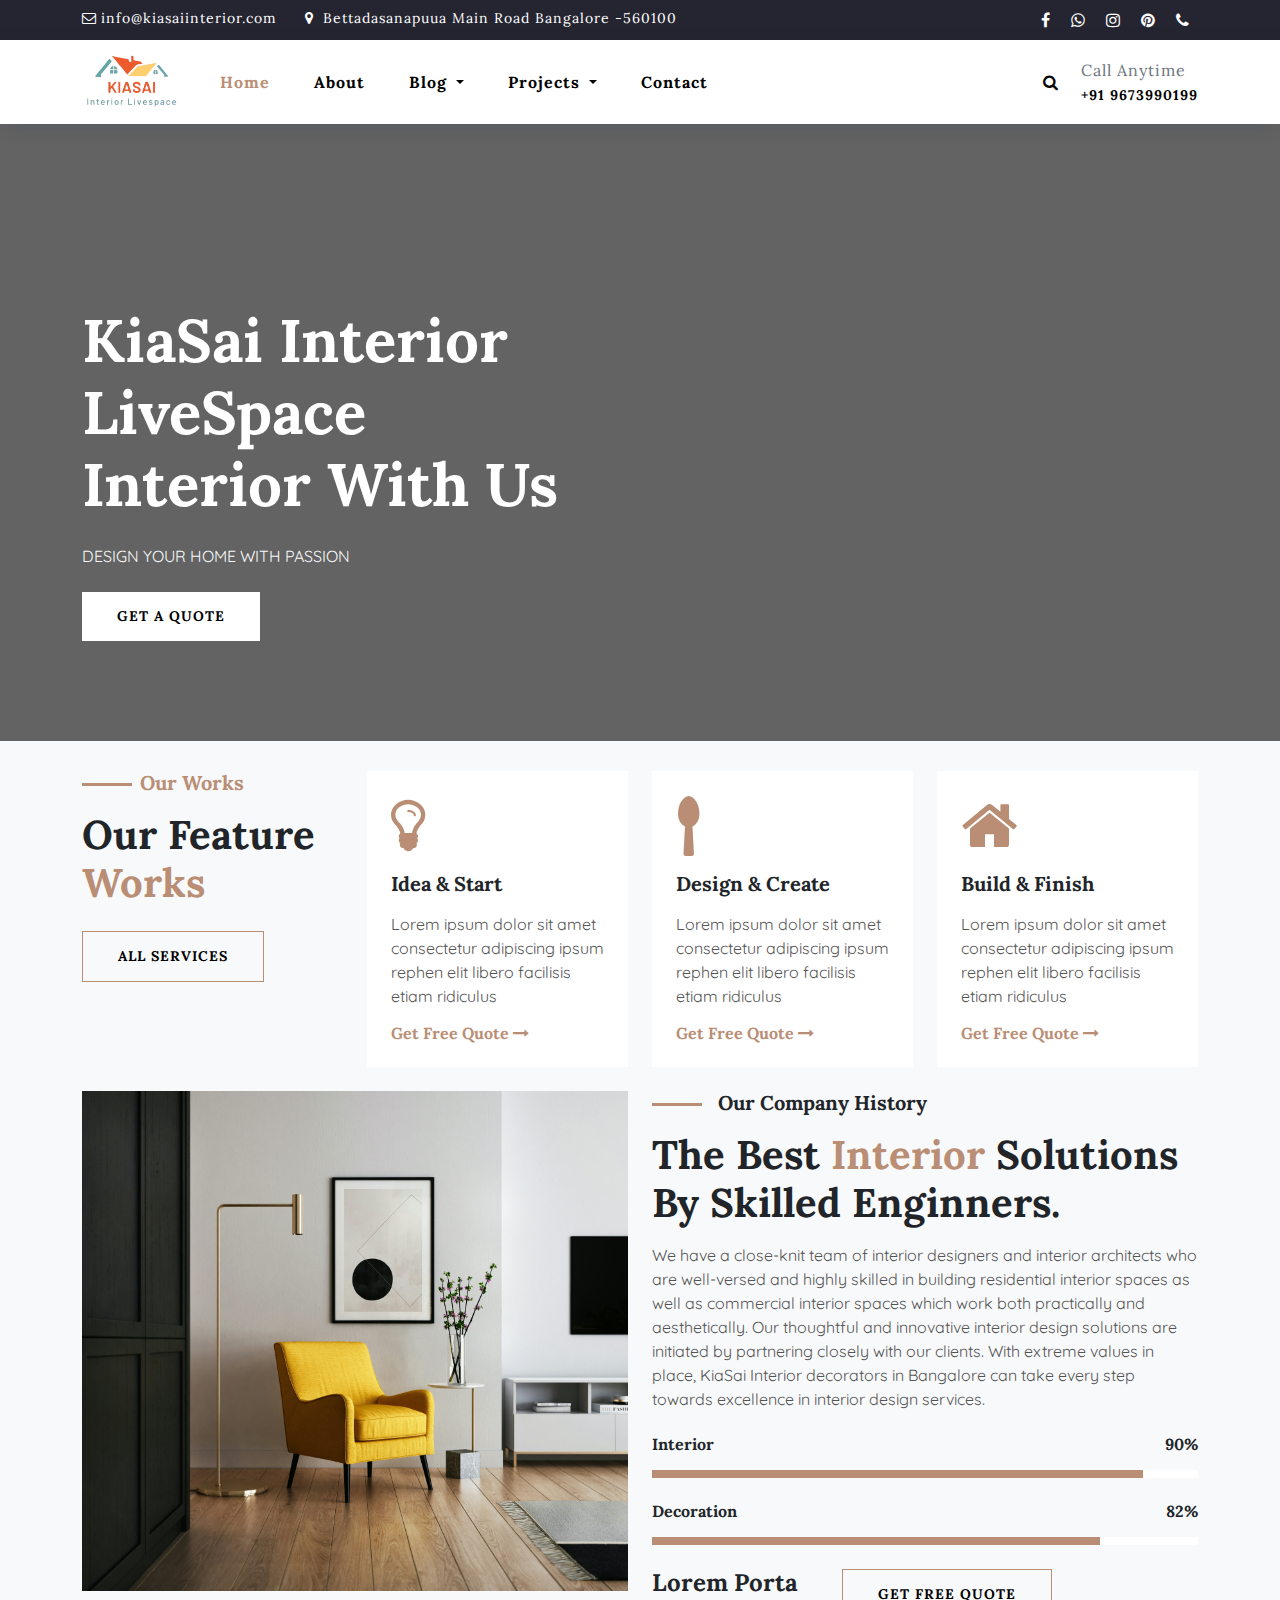
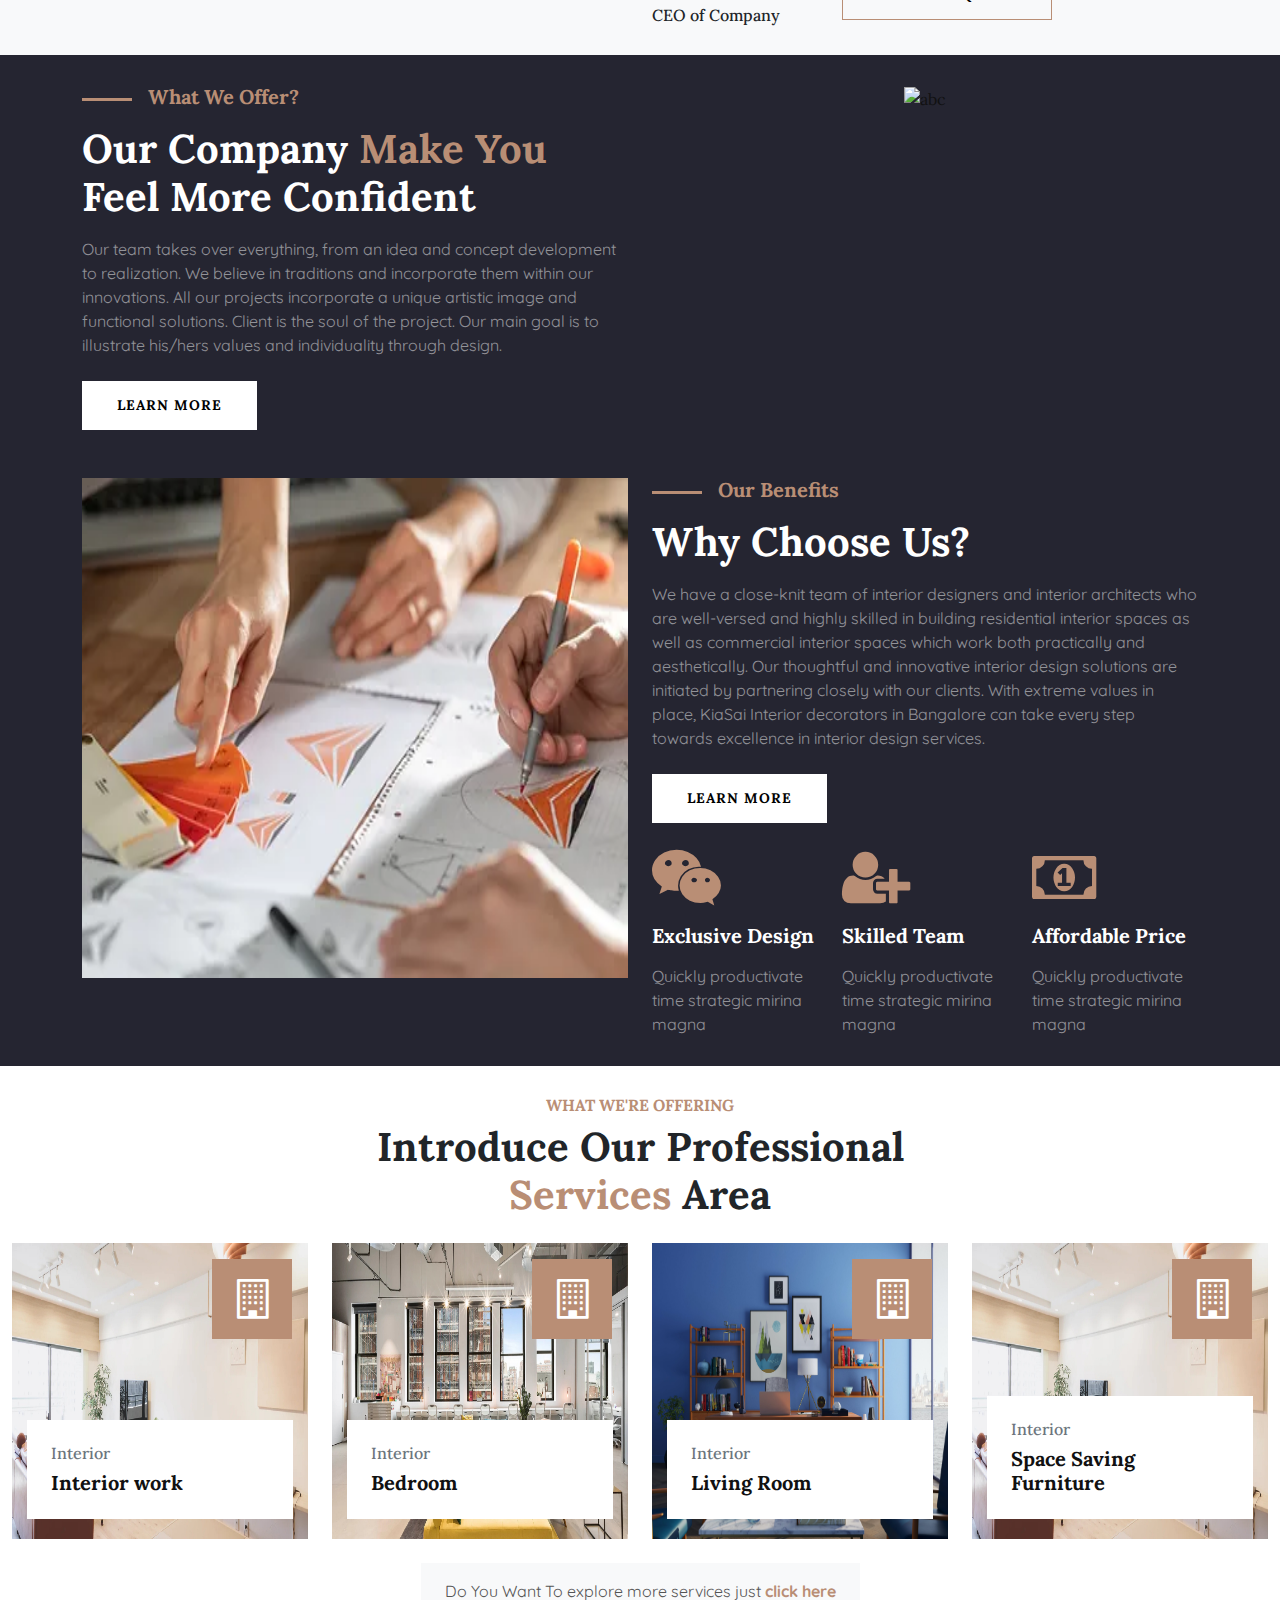
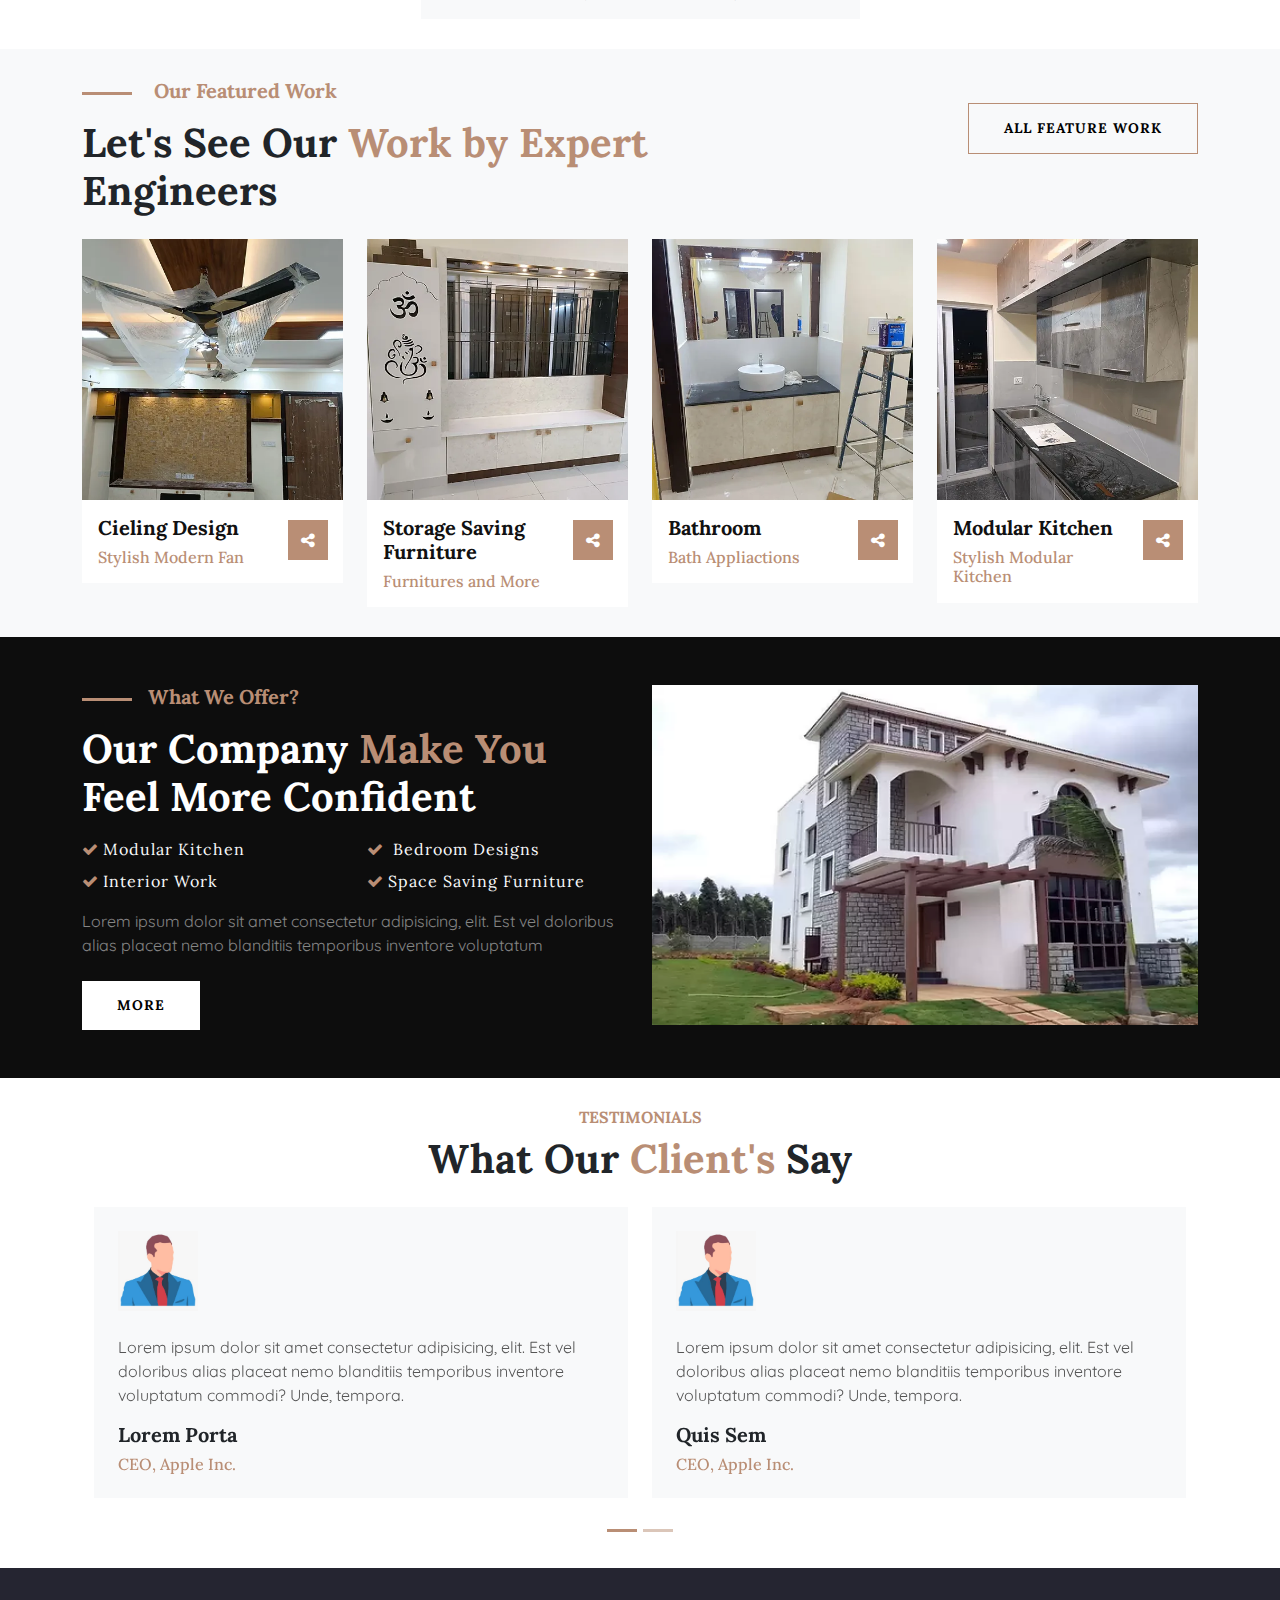
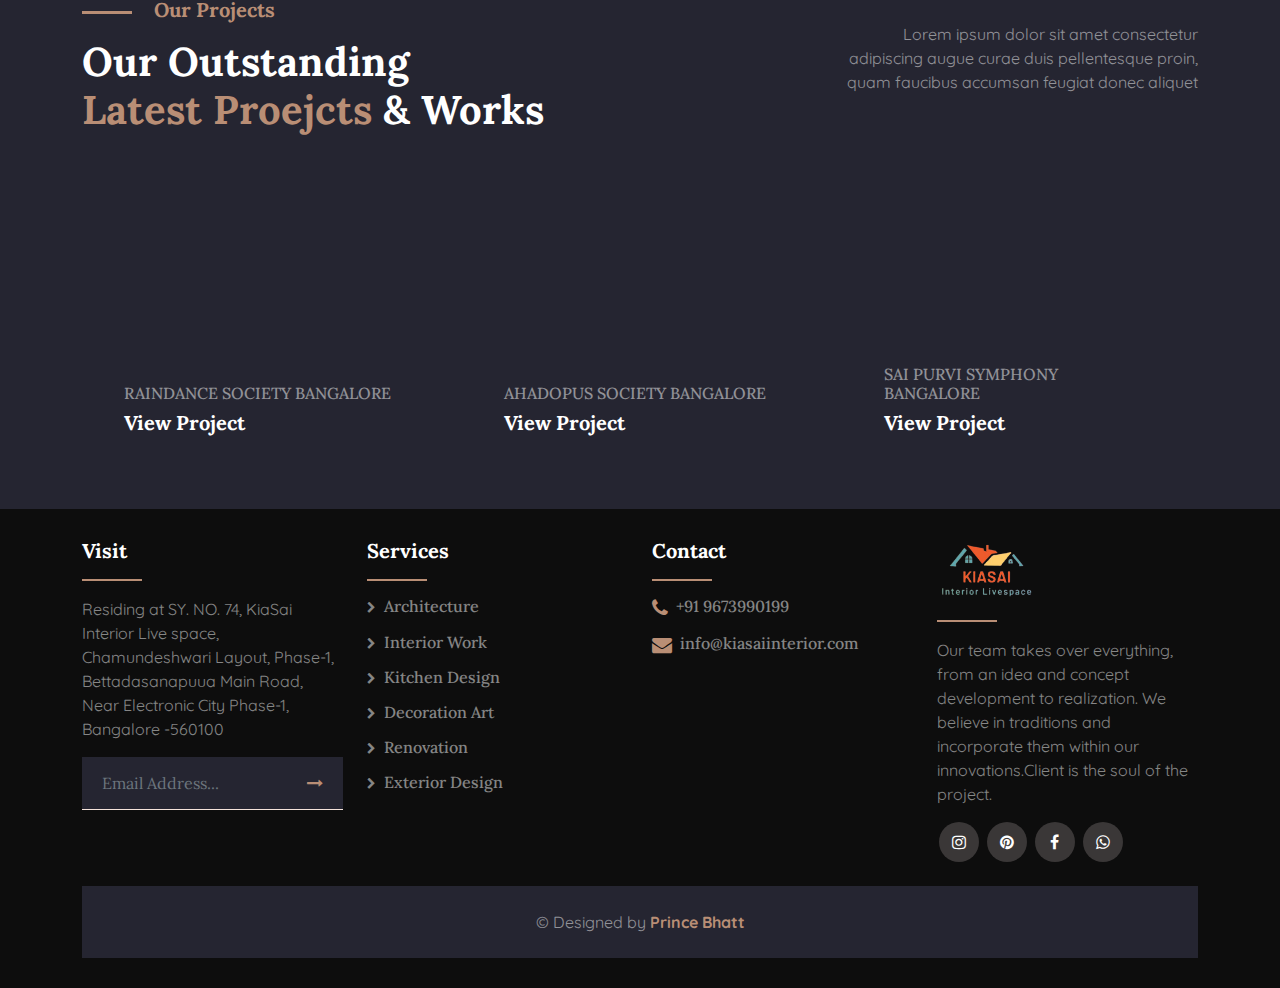
==== commit 63d1cead: "Website Done" ====
--- a/index.html
+++ b/index.html
@@ -45,7 +45,7 @@
                 <li class="d-inline-block">
                   <a
                     class="text-white"
-                    href="#"
+                    href="mailto:info@kiasaiinterior.com"
                     ><i class="fa fa-envelope-o me-1"></i
                     >info@kiasaiinterior.com</a
                   >
@@ -65,29 +65,36 @@
                 <li class="d-inline-block mx-2">
                   <a
                     class="text-white"
-                    href="#"
+                    href="https://www.facebook.com/KiaSaiInteriors"
                     ><i class="fa fa-facebook"></i
                   ></a>
                 </li>
                 <li class="d-inline-block mx-2">
                   <a
                     class="text-white"
-                    href="#"
-                    ><i class="fa fa-twitter"></i
+                    href="https://wa.me/919673990199"
+                    ><i class="fa fa-whatsapp"></i
                   ></a>
                 </li>
                 <li class="d-inline-block mx-2">
                   <a
                     class="text-white"
-                    href="#"
+                    href="https://www.instagram.com/kiasai_interior"
                     ><i class="fa fa-instagram"></i
                   ></a>
                 </li>
                 <li class="d-inline-block mx-2">
                   <a
                     class="text-white"
-                    href="#"
+                    href="https://www.pinterest.com/kiasaiinterior/"
                     ><i class="fa fa-pinterest"></i
+                  ></a>
+                </li>
+                <li class="d-inline-block mx-2">
+                  <a
+                    class="text-white"
+                    href="tel:+919673990199"
+                    ><i class="fa fa-phone"></i
                   ></a>
                 </li>
               </ul>
@@ -249,39 +256,14 @@
 
               <li class="nav-item dropdown">
                 <a
-                  class="nav-link dropdown-toggle"
-                  href="#"
-                  id="navbarDropdown"
-                  role="button"
-                  data-bs-toggle="dropdown"
-                  aria-expanded="false">
-                  Team
+                  class="nav-link"
+                  href="contact.html"
+                  role="button">
+                  Contact
                 </a>
-                <ul
-                  class="dropdown-menu drop_1"
-                  aria-labelledby="navbarDropdown">
-                  <li>
-                    <a
-                      class="dropdown-item"
-                      href="team.html"
-                      ><i
-                        class="fa fa-long-arrow-right font_14 me-1 align-middle"></i>
-                      Team</a
-                    >
-                  </li>
-                  <li>
-                    <a
-                      class="dropdown-item border-0"
-                      href="team_detail.html"
-                      ><i
-                        class="fa fa-long-arrow-right font_14 me-1 align-middle"></i>
-                      Team Detail</a
-                    >
-                  </li>
-                </ul>
               </li>
 
-              <li class="nav-item dropdown">
+              <!-- <li class="nav-item dropdown">
                 <a
                   class="nav-link dropdown-toggle"
                   href="#"
@@ -322,7 +304,7 @@
                     >
                   </li>
                 </ul>
-              </li>
+              </li> -->
             </ul>
             <ul class="navbar-nav mb-0 ms-auto">
               <li class="nav-item">
@@ -338,7 +320,7 @@
               <li class="nav-item drop_conc">
                 <a
                   class="d-inline-block text-muted"
-                  href="#">
+                  href="tel:+919673990199">
                   Call Anytime <br />
                   <span class="text-black fw-bold font_14">
                     +91 9673990199</span
@@ -438,7 +420,7 @@
               <h6 class="mb-0 mt-4 text-uppercase font_14">
                 <a
                   class="button_2"
-                  href="#"
+                  href="services.html"
                   >All Services</a
                 >
               </h6>
@@ -460,8 +442,9 @@
                     <h6 class="mb-0 fw-bold">
                       <a
                         class="col_brow"
-                        href="#"
-                        >Read More <i class="fa fa-long-arrow-right ms-1"></i
+                        href="contact.html"
+                        >Get Free Quote<i
+                          class="fa fa-long-arrow-right ms-1"></i
                       ></a>
                     </h6>
                   </div>
@@ -479,8 +462,9 @@
                     <h6 class="mb-0 fw-bold">
                       <a
                         class="col_brow"
-                        href="#"
-                        >Read More <i class="fa fa-long-arrow-right ms-1"></i
+                        href="contact.html"
+                        >Get Free Quote<i
+                          class="fa fa-long-arrow-right ms-1"></i
                       ></a>
                     </h6>
                   </div>
@@ -498,8 +482,9 @@
                     <h6 class="mb-0 fw-bold">
                       <a
                         class="col_brow"
-                        href="#"
-                        >Read More <i class="fa fa-long-arrow-right ms-1"></i
+                        href="contact.html"
+                        >Get Free Quote<i
+                          class="fa fa-long-arrow-right ms-1"></i
                       ></a>
                     </h6>
                   </div>
@@ -570,8 +555,8 @@
                     <h6 class="mb-0 text-uppercase font_14">
                       <a
                         class="button_2"
-                        href="#"
-                        >Read More</a
+                        href="about.html"
+                        >Get Free Quote</a
                       >
                     </h6>
                   </div>
@@ -606,8 +591,8 @@
               <h6 class="mb-0 mt-4 text-uppercase font_14">
                 <a
                   class="button"
-                  href="#"
-                  >All News</a
+                  href="about.html"
+                  >Learn More</a
                 >
               </h6>
             </div>
@@ -661,8 +646,8 @@
               <h6 class="mb-0 mt-4 text-uppercase font_14">
                 <a
                   class="button"
-                  href="#"
-                  >All News</a
+                  href="about.html"
+                  >Learn More</a
                 >
               </h6>
               <div class="row offer_li mt-4">
@@ -855,7 +840,7 @@
               Do You Want To explore more services just
               <a
                 class="col_brow fw-bold"
-                href="#"
+                href="services.html"
                 >click here</a
               >
             </p>
@@ -884,7 +869,7 @@
               <h6 class="mb-0 text-uppercase font_14">
                 <a
                   class="button_2"
-                  href="#"
+                  href="project.html"
                   >All Feature Work</a
                 >
               </h6>
@@ -1230,8 +1215,8 @@
                 <h6 class="mb-0 mt-4 text-uppercase font_14">
                   <a
                     class="button"
-                    href="#"
-                    >All News</a
+                    href="services.html"
+                    >More</a
                   >
                 </h6>
               </div>
@@ -1748,7 +1733,7 @@
                   <h6 class="col-md-12 col-6">
                     <a
                       class="text-white-50"
-                      href="#"
+                      href="services.html"
                       ><i class="fa fa-chevron-right me-1 font_12 col_red"></i>
                       Architecture</a
                     >
@@ -1756,7 +1741,7 @@
                   <h6 class="col-md-12 col-6 mt-2">
                     <a
                       class="text-white-50"
-                      href="#"
+                      href="services.html"
                       ><i class="fa fa-chevron-right me-1 font_12 col_red"></i>
                       Interior Work</a
                     >
@@ -1764,7 +1749,7 @@
                   <h6 class="col-md-12 col-6 mt-2">
                     <a
                       class="text-white-50"
-                      href="#"
+                      href="services.html"
                       ><i class="fa fa-chevron-right me-1 font_12 col_red"></i>
                       Kitchen Design</a
                     >
@@ -1772,7 +1757,7 @@
                   <h6 class="col-md-12 col-6 mt-2">
                     <a
                       class="text-white-50"
-                      href="#"
+                      href="services.html"
                       ><i class="fa fa-chevron-right me-1 font_12 col_red"></i>
                       Decoration Art</a
                     >
@@ -1780,7 +1765,7 @@
                   <h6 class="col-md-12 col-6 mt-2">
                     <a
                       class="text-white-50"
-                      href="#"
+                      href="services.html"
                       ><i class="fa fa-chevron-right me-1 font_12 col_red"></i>
                       Renovation</a
                     >
@@ -1788,7 +1773,7 @@
                   <h6 class="col-md-12 col-6 mt-2 mb-0">
                     <a
                       class="text-white-50"
-                      href="#"
+                      href="services.html"
                       ><i class="fa fa-chevron-right me-1 font_12 col_red"></i>
                       Exterior Design</a
                     >
@@ -1804,7 +1789,7 @@
                 <h6>
                   <a
                     class="text-white-50"
-                    href="#"
+                    href="tel:+919673990199"
                     ><i class="fa fa-phone me-1 fs-5 col_brow align-middle"></i>
                     +91 9673990199</a
                   >
@@ -1812,7 +1797,7 @@
                 <h6 class="mt-3">
                   <a
                     class="text-white-50"
-                    href="#"
+                    href="mailto:info@kiasaiinterior.com"
                     ><i
                       class="fa fa-envelope me-1 fs-5 col_brow align-middle"></i>
                     info@kiasaiinterior.com</a
@@ -1842,7 +1827,7 @@
                 <ul class="social-network social-circle mb-0">
                   <li>
                     <a
-                      href="#"
+                      href="https://www.instagram.com/kiasai_interior"
                       class="icoRss"
                       title="Rss"
                       ><i class="fa fa-instagram"></i
@@ -1850,7 +1835,7 @@
                   </li>
                   <li>
                     <a
-                      href="#"
+                      href="https://www.pinterest.com/kiasaiinterior/"
                       class="icoFacebook"
                       title="Facebook"
                       ><i class="fa fa-pinterest"></i
@@ -1858,15 +1843,15 @@
                   </li>
                   <li>
                     <a
-                      href="#"
+                      href="https://www.facebook.com/KiaSaiInteriors"
                       class="icoTwitter"
                       title="Twitter"
-                      ><i class="fa fa-twitter"></i
+                      ><i class="fa fa-facebook"></i
                     ></a>
                   </li>
                   <li>
                     <a
-                      href="#"
+                      href="https://wa.me/919673990199"
                       class="icoLinkedin"
                       title="Linkedin"
                       ><i class="fa fa-whatsapp"></i
@@ -1880,7 +1865,6 @@
             <div class="col-md-12">
               <p class="mb-0 text-white-50">
                 © Designed by
-
                 <a
                   class="col_brow fw-bold"
                   href="https://www.linkedin.com/in/prince-bhatt-0958a725a/"
--- a/css/global.css
+++ b/css/global.css
@@ -538,6 +538,10 @@
     border-top: 1px solid #f5e4db;
     margin-top: 15px;
   }
+  .logo {
+    width: 65px;
+    height: auto;
+  }
   #header .nav-link {
     font-size: 24px;
     border-bottom: 1px solid #f5e4db;
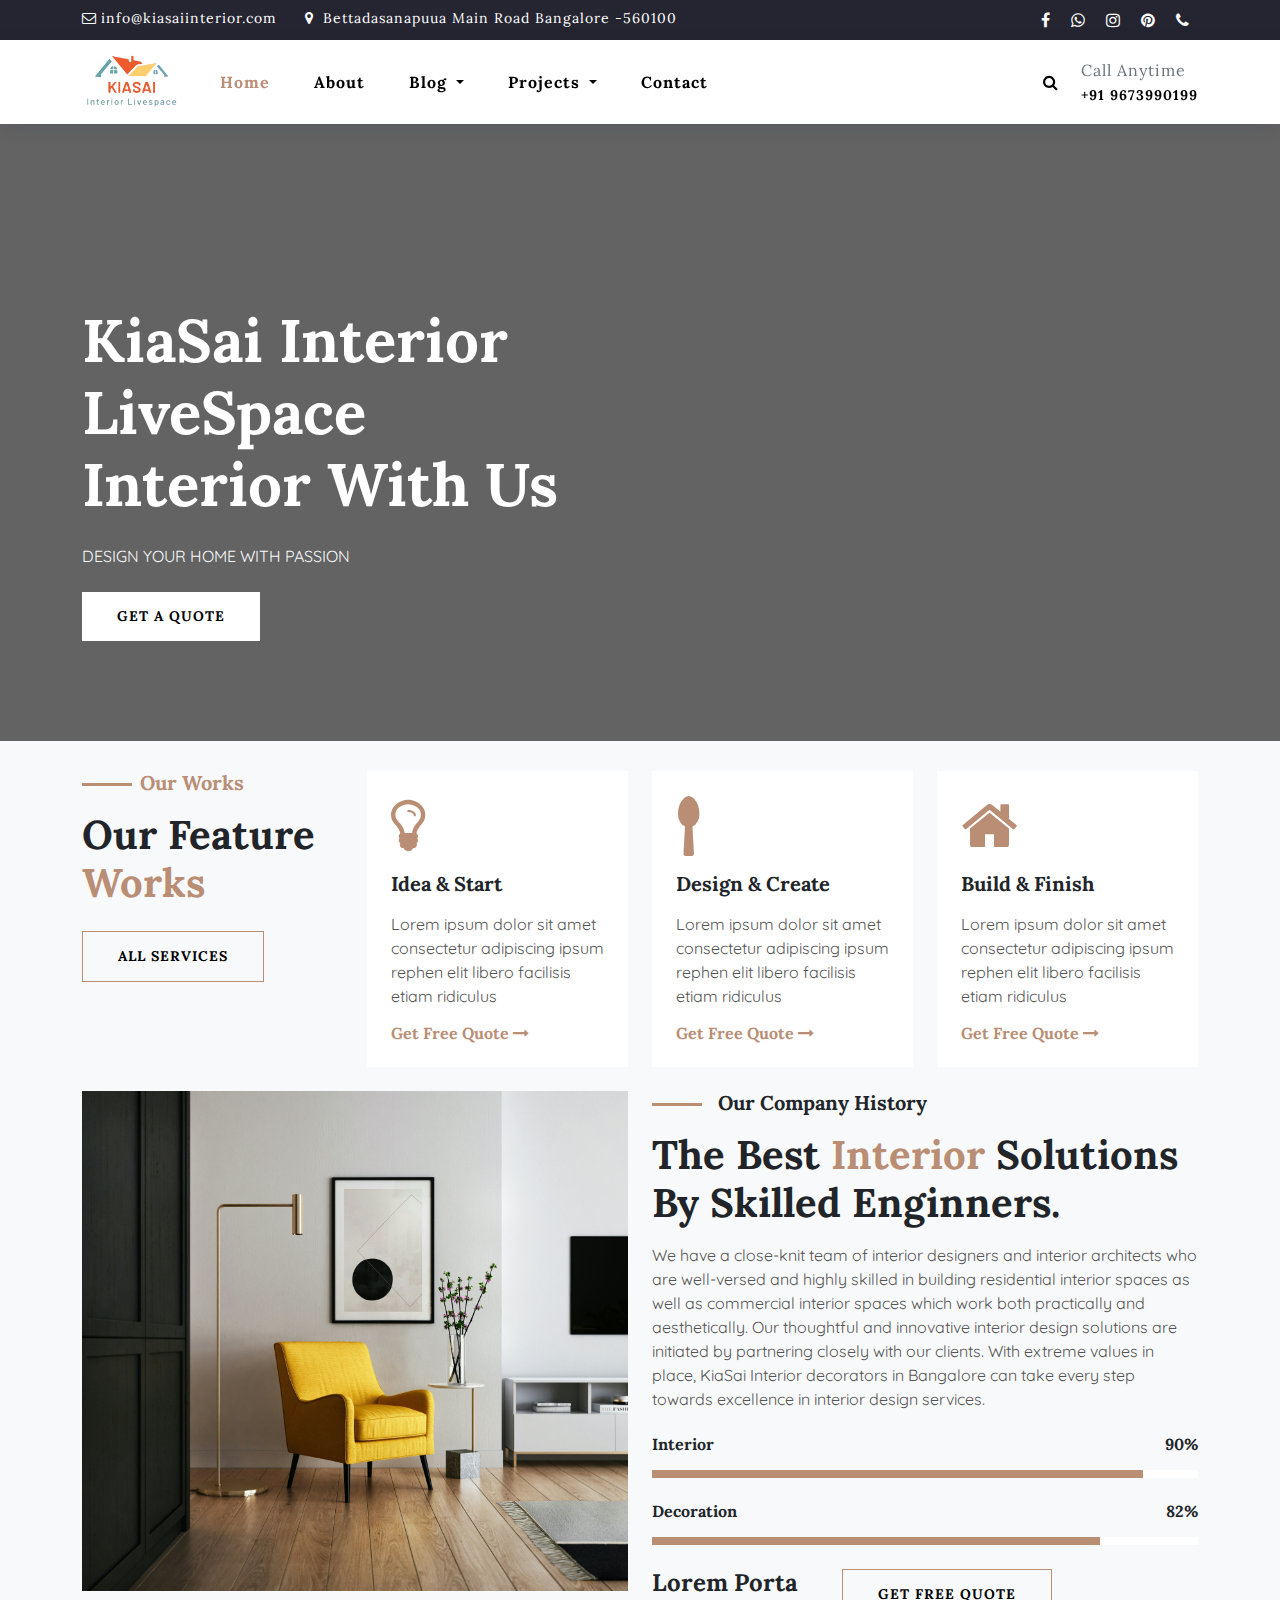
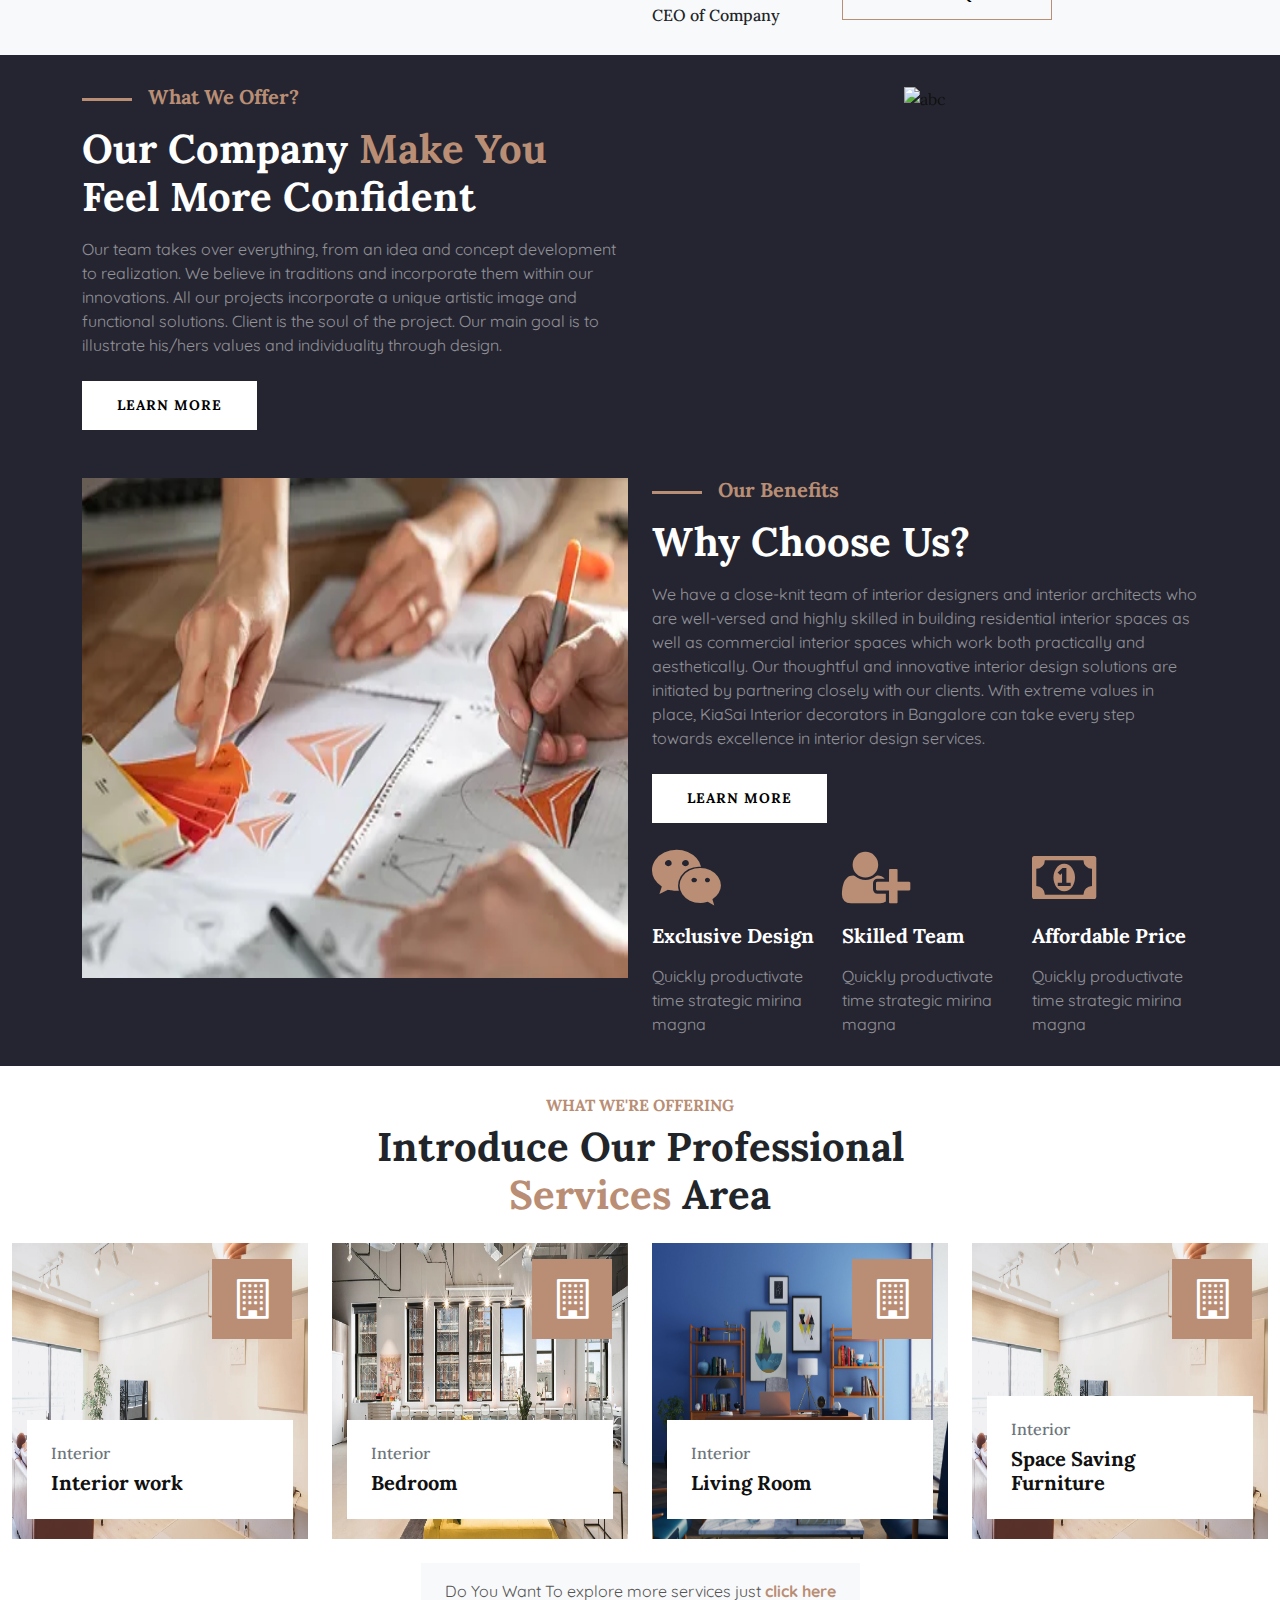
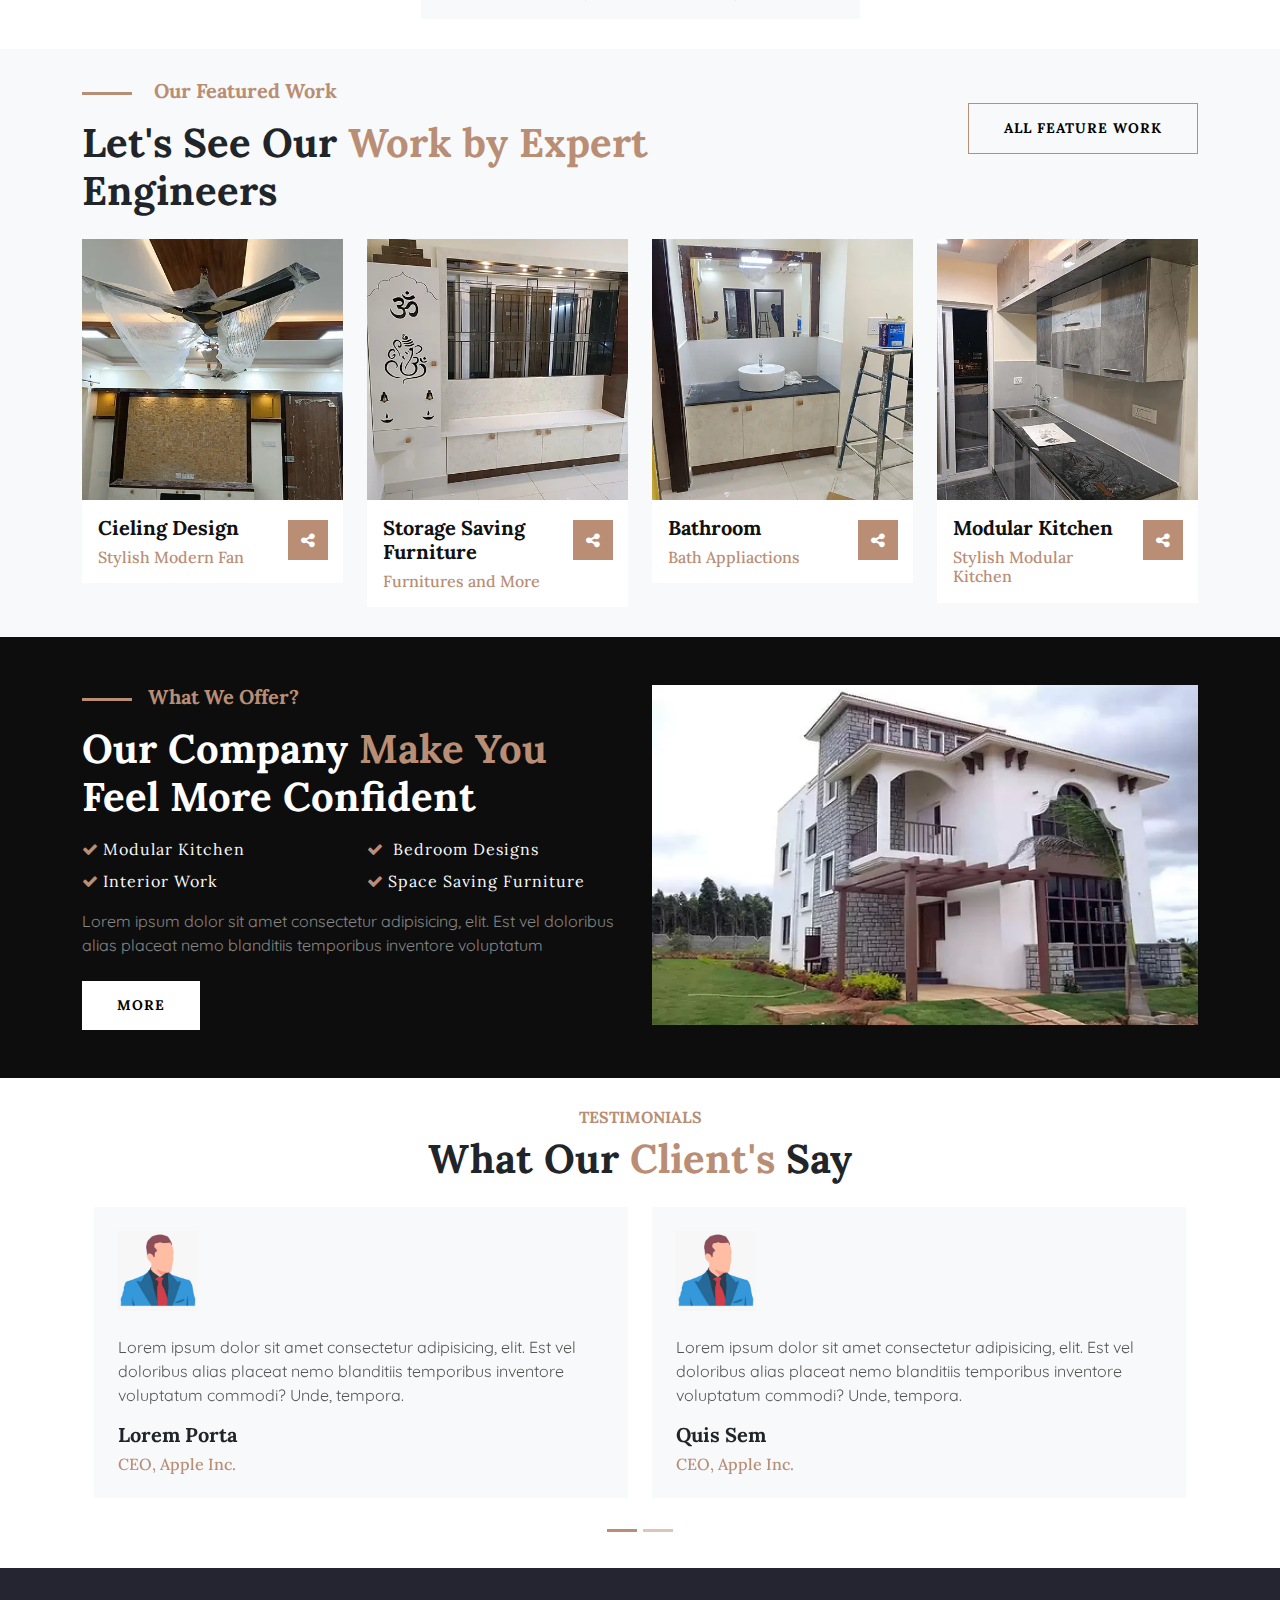
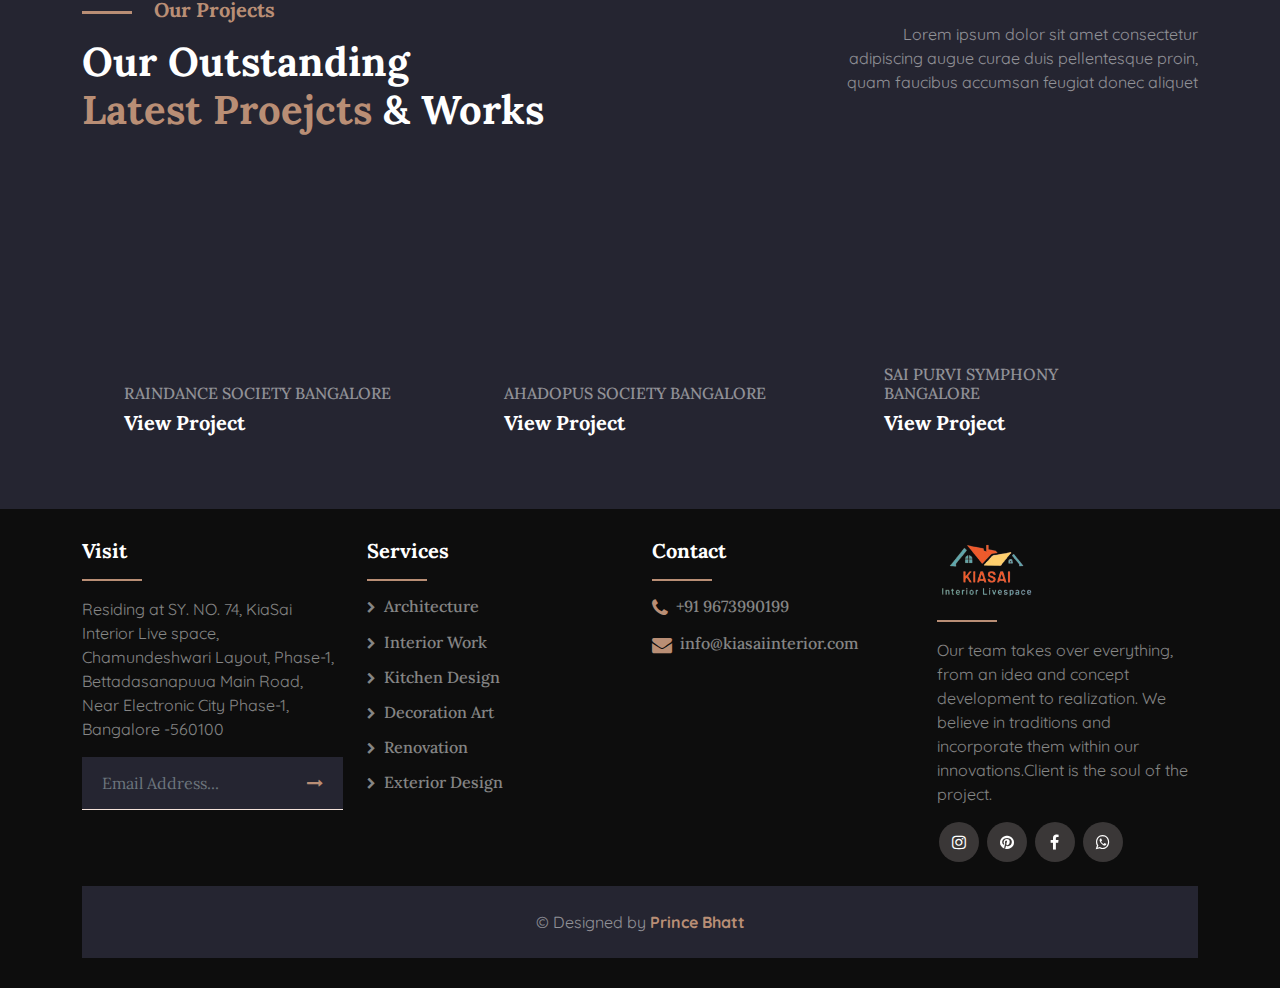
==== commit 08ec39c0: "Loader Added" ====
--- a/index.html
+++ b/index.html
@@ -34,6 +34,19 @@
     <script src="js/bootstrap.bundle.min.js"></script>
   </head>
   <body>
+    <div id="preloader-active">
+      <div class="preloader d-flex align-items-center justify-content-center">
+        <div class="preloader-inner position-relative">
+          <div class="preloader-circle"></div>
+          <div class="preloader-img pere-text">
+            <img
+              src="img/logo.png"
+              alt="" />
+          </div>
+        </div>
+      </div>
+    </div>
+
     <section
       id="top"
       class="bg_dark pt-2 pb-2">
@@ -360,18 +373,114 @@
               <div
                 id="formmm"
                 class="center_hr bg-white p-4">
-                <h2>Need Any Help?</h2>
+                <h2 style="color: #dca73a">Book an Appointment</h2>
+                <h5 class="h55">Select Your House type</h5>
+                <div class="buttons-container">
+                  <button
+                    style="
+                      border: none;
+                      width: 120px;
+                      height: 50px;
+                      font-size: 10px;
+                      text-align: center;
+                    "
+                    class="button house-type-btn">
+                    1 BHK
+                  </button>
+                  <button
+                    style="
+                      border: none;
+                      width: 120px;
+                      height: 50px;
+                      font-size: 10px;
+                      text-align: center;
+                    "
+                    class="button house-type-btn">
+                    2 BHK
+                  </button>
+                  <button
+                    style="
+                      border: none;
+                      width: 120px;
+                      height: 50px;
+                      font-size: 10px;
+                      text-align: center;
+                    "
+                    class="button house-type-btn">
+                    3 BHK
+                  </button>
+                  <button
+                    style="
+                      border: none;
+                      width: 120px;
+                      height: 50px;
+                      font-size: 10px;
+                      text-align: center;
+                    "
+                    class="button house-type-btn">
+                    4 BHK
+                  </button>
+                </div>
+                <h5 class="h55">Select Your Budget</h5>
+                <div class="buttons-container">
+                  <button
+                    style="
+                      border: none;
+                      width: 120px;
+                      height: 50px;
+                      font-size: 10px;
+                      text-align: center;
+                    "
+                    class="button budget-btn">
+                    Under 5K
+                  </button>
+                  <button
+                    style="
+                      border: none;
+                      width: 120px;
+                      height: 50px;
+                      font-size: 10px;
+                      text-align: center;
+                    "
+                    class="button budget-btn">
+                    Under 10K
+                  </button>
+                  <button
+                    style="
+                      border: none;
+                      width: 120px;
+                      height: 50px;
+                      font-size: 10px;
+                      text-align: center;
+                    "
+                    class="button budget-btn">
+                    Under 20K
+                  </button>
+                  <button
+                    style="
+                      border: none;
+                      width: 120px;
+                      height: 50px;
+                      font-size: 10px;
+                      text-align: center;
+                    "
+                    class="button budget-btn">
+                    Under 25K
+                  </button>
+                </div>
                 <input
                   class="form-control mt-4"
                   placeholder="Name"
-                  type="text" />
+                  type="text"
+                  required />
                 <div class="center_hri row">
                   <div class="col-md-6">
                     <div class="center_hril">
                       <input
                         class="form-control mt-4"
                         placeholder="Phone"
-                        type="text" />
+                        type="tel"
+                        required />
                     </div>
                   </div>
                   <div class="col-md-6">
@@ -379,7 +488,8 @@
                       <input
                         class="form-control mt-4"
                         placeholder="Email"
-                        type="text" />
+                        type="email"
+                        required />
                     </div>
                   </div>
                 </div>
--- a/css/global.css
+++ b/css/global.css
@@ -89,6 +89,114 @@
 .button_2:hover {
   background: #b98e75;
   color: #fff !important;
+}
+.preloader {
+  background-color: #f7f7f7;
+  width: 100%;
+  height: 100%;
+  position: fixed;
+  top: 0;
+  left: 0;
+  right: 0;
+  bottom: 0;
+  z-index: 999999;
+  -webkit-transition: 0.6s;
+  -o-transition: 0.6s;
+  transition: 0.6s;
+  margin: 0 auto;
+}
+
+/* line 615, ../../../sponDon TI/Running Project/263.InteriorDesign_HTML/HTML/assets/scss/_common.scss */
+.preloader .preloader-circle {
+  width: 100px;
+  height: 100px;
+  position: relative;
+  border-style: solid;
+  border-width: 1px;
+  border-top-color: #ff1313;
+  border-bottom-color: transparent;
+  border-left-color: transparent;
+  border-right-color: transparent;
+  z-index: 10;
+  border-radius: 50%;
+  -webkit-box-shadow: 0 1px 5px 0 rgba(35, 181, 185, 0.15);
+  box-shadow: 0 1px 5px 0 rgba(35, 181, 185, 0.15);
+  background-color: #fff;
+  -webkit-animation: zoom 2000ms infinite ease;
+  animation: zoom 2000ms infinite ease;
+  -webkit-transition: 0.6s;
+  -o-transition: 0.6s;
+  transition: 0.6s;
+}
+
+/* line 637, ../../../sponDon TI/Running Project/263.InteriorDesign_HTML/HTML/assets/scss/_common.scss */
+.preloader .preloader-circle2 {
+  border-top-color: #0078ff;
+}
+
+/* line 640, ../../../sponDon TI/Running Project/263.InteriorDesign_HTML/HTML/assets/scss/_common.scss */
+.preloader .preloader-img {
+  position: absolute;
+  top: 50%;
+  z-index: 200;
+  left: 0;
+  right: 0;
+  margin: 0 auto;
+  text-align: center;
+  display: inline-block;
+  -webkit-transform: translateY(-50%);
+  -ms-transform: translateY(-50%);
+  transform: translateY(-50%);
+  padding-top: 6px;
+  -webkit-transition: 0.6s;
+  -o-transition: 0.6s;
+  transition: 0.6s;
+}
+
+/* line 658, ../../../sponDon TI/Running Project/263.InteriorDesign_HTML/HTML/assets/scss/_common.scss */
+.preloader .preloader-img img {
+  max-width: 80px;
+}
+
+/* line 661, ../../../sponDon TI/Running Project/263.InteriorDesign_HTML/HTML/assets/scss/_common.scss */
+.preloader .pere-text strong {
+  font-weight: 800;
+  color: #dca73a;
+  text-transform: uppercase;
+}
+
+@-webkit-keyframes zoom {
+  0% {
+    -webkit-transform: rotate(0deg);
+    transform: rotate(0deg);
+    -webkit-transition: 0.6s;
+    -o-transition: 0.6s;
+    transition: 0.6s;
+  }
+  100% {
+    -webkit-transform: rotate(360deg);
+    transform: rotate(360deg);
+    -webkit-transition: 0.6s;
+    -o-transition: 0.6s;
+    transition: 0.6s;
+  }
+}
+
+@keyframes zoom {
+  0% {
+    -webkit-transform: rotate(0deg);
+    transform: rotate(0deg);
+    -webkit-transition: 0.6s;
+    -o-transition: 0.6s;
+    transition: 0.6s;
+  }
+  100% {
+    -webkit-transform: rotate(360deg);
+    transform: rotate(360deg);
+    -webkit-transition: 0.6s;
+    -o-transition: 0.6s;
+    transition: 0.6s;
+  }
 }
 
 .button_3 {
--- a/css/index.css
+++ b/css/index.css
@@ -43,6 +43,114 @@
   background-image: url(../img/1.jpg);
   background-position: center;
 }
+.preloader {
+  background-color: #f7f7f7;
+  width: 100%;
+  height: 100%;
+  position: fixed;
+  top: 0;
+  left: 0;
+  right: 0;
+  bottom: 0;
+  z-index: 999999;
+  -webkit-transition: 0.6s;
+  -o-transition: 0.6s;
+  transition: 0.6s;
+  margin: 0 auto;
+}
+
+/* line 615, ../../../sponDon TI/Running Project/263.InteriorDesign_HTML/HTML/assets/scss/_common.scss */
+.preloader .preloader-circle {
+  width: 100px;
+  height: 100px;
+  position: relative;
+  border-style: solid;
+  border-width: 1px;
+  border-top-color: #ff1313;
+  border-bottom-color: transparent;
+  border-left-color: transparent;
+  border-right-color: transparent;
+  z-index: 10;
+  border-radius: 50%;
+  -webkit-box-shadow: 0 1px 5px 0 rgba(35, 181, 185, 0.15);
+  box-shadow: 0 1px 5px 0 rgba(35, 181, 185, 0.15);
+  background-color: #fff;
+  -webkit-animation: zoom 2000ms infinite ease;
+  animation: zoom 2000ms infinite ease;
+  -webkit-transition: 0.6s;
+  -o-transition: 0.6s;
+  transition: 0.6s;
+}
+
+/* line 637, ../../../sponDon TI/Running Project/263.InteriorDesign_HTML/HTML/assets/scss/_common.scss */
+.preloader .preloader-circle2 {
+  border-top-color: #0078ff;
+}
+
+/* line 640, ../../../sponDon TI/Running Project/263.InteriorDesign_HTML/HTML/assets/scss/_common.scss */
+.preloader .preloader-img {
+  position: absolute;
+  top: 50%;
+  z-index: 200;
+  left: 0;
+  right: 0;
+  margin: 0 auto;
+  text-align: center;
+  display: inline-block;
+  -webkit-transform: translateY(-50%);
+  -ms-transform: translateY(-50%);
+  transform: translateY(-50%);
+  padding-top: 6px;
+  -webkit-transition: 0.6s;
+  -o-transition: 0.6s;
+  transition: 0.6s;
+}
+
+/* line 658, ../../../sponDon TI/Running Project/263.InteriorDesign_HTML/HTML/assets/scss/_common.scss */
+.preloader .preloader-img img {
+  max-width: 80px;
+}
+
+/* line 661, ../../../sponDon TI/Running Project/263.InteriorDesign_HTML/HTML/assets/scss/_common.scss */
+.preloader .pere-text strong {
+  font-weight: 800;
+  color: #dca73a;
+  text-transform: uppercase;
+}
+
+@-webkit-keyframes zoom {
+  0% {
+    -webkit-transform: rotate(0deg);
+    transform: rotate(0deg);
+    -webkit-transition: 0.6s;
+    -o-transition: 0.6s;
+    transition: 0.6s;
+  }
+  100% {
+    -webkit-transform: rotate(360deg);
+    transform: rotate(360deg);
+    -webkit-transition: 0.6s;
+    -o-transition: 0.6s;
+    transition: 0.6s;
+  }
+}
+
+@keyframes zoom {
+  0% {
+    -webkit-transform: rotate(0deg);
+    transform: rotate(0deg);
+    -webkit-transition: 0.6s;
+    -o-transition: 0.6s;
+    transition: 0.6s;
+  }
+  100% {
+    -webkit-transform: rotate(360deg);
+    transform: rotate(360deg);
+    -webkit-transition: 0.6s;
+    -o-transition: 0.6s;
+    transition: 0.6s;
+  }
+}
 /*********************offer_o_end****************/
 
 @media screen and (max-width: 767px) {
